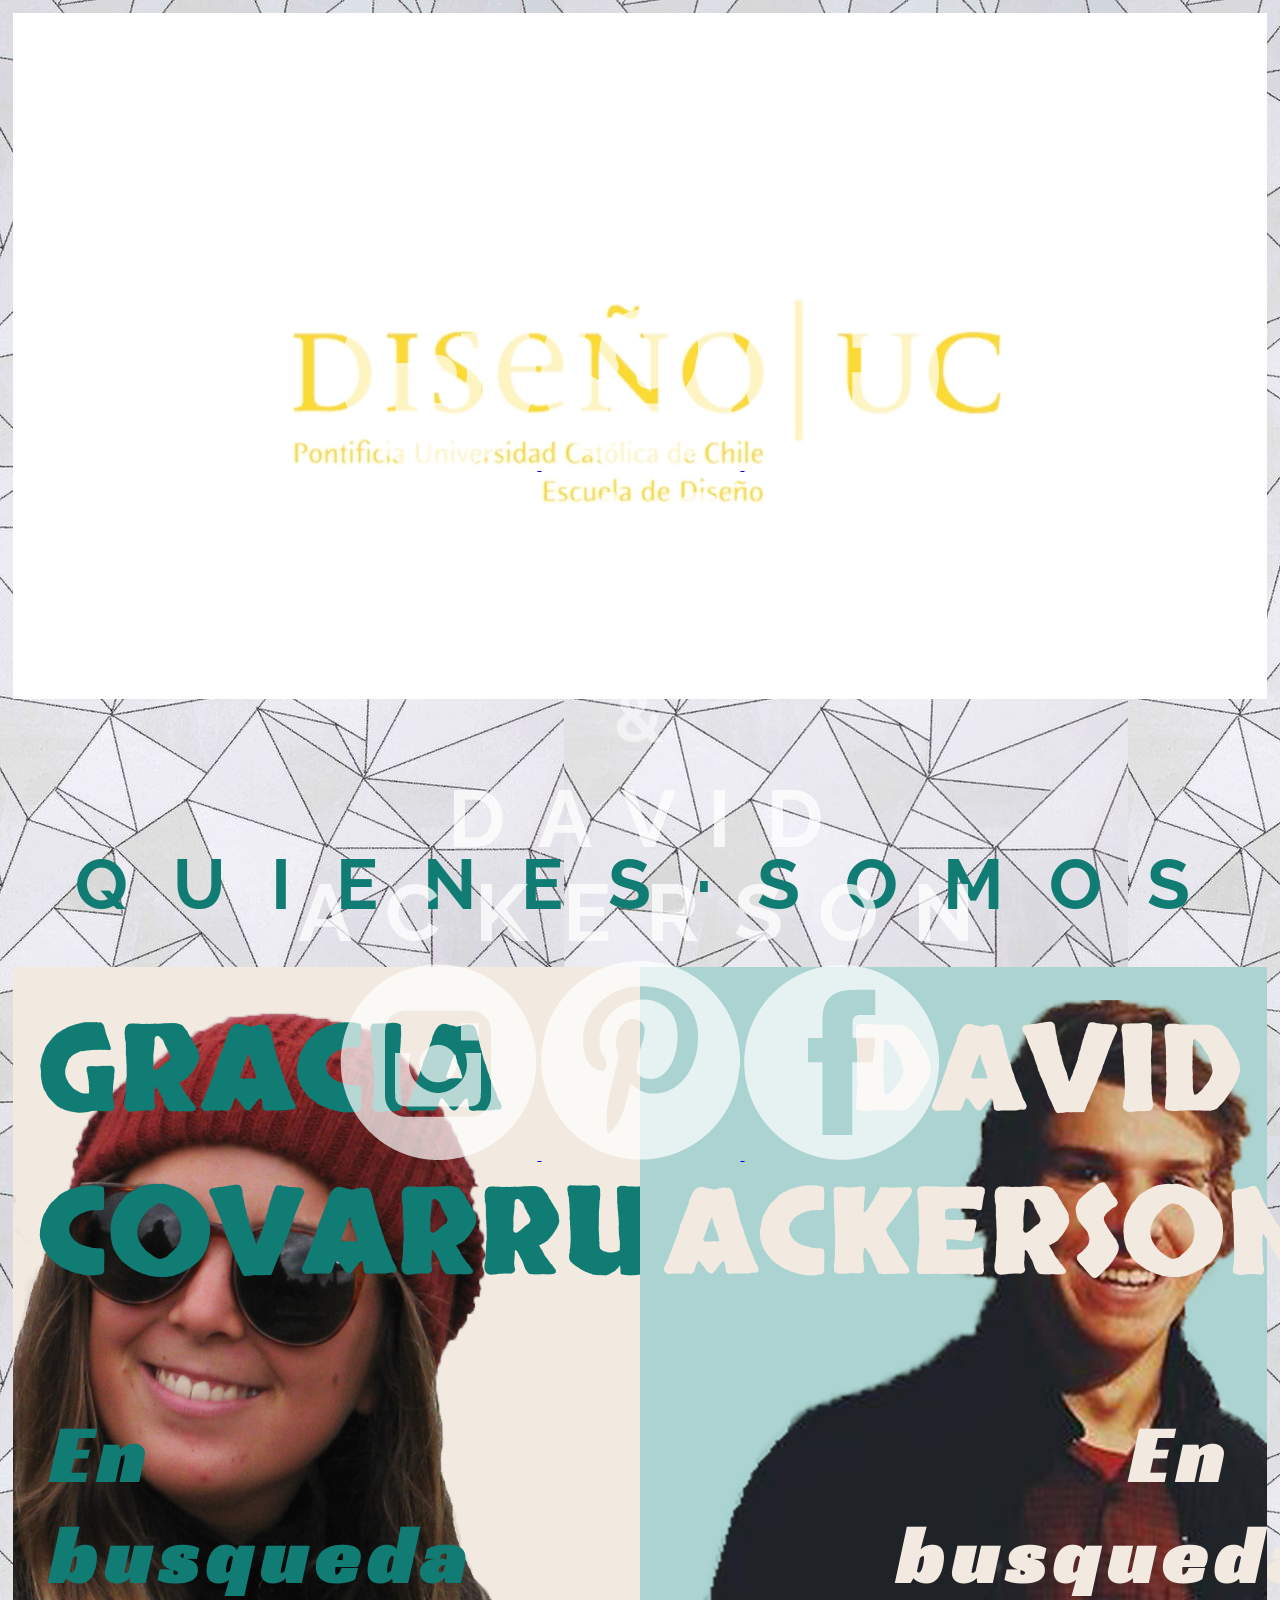
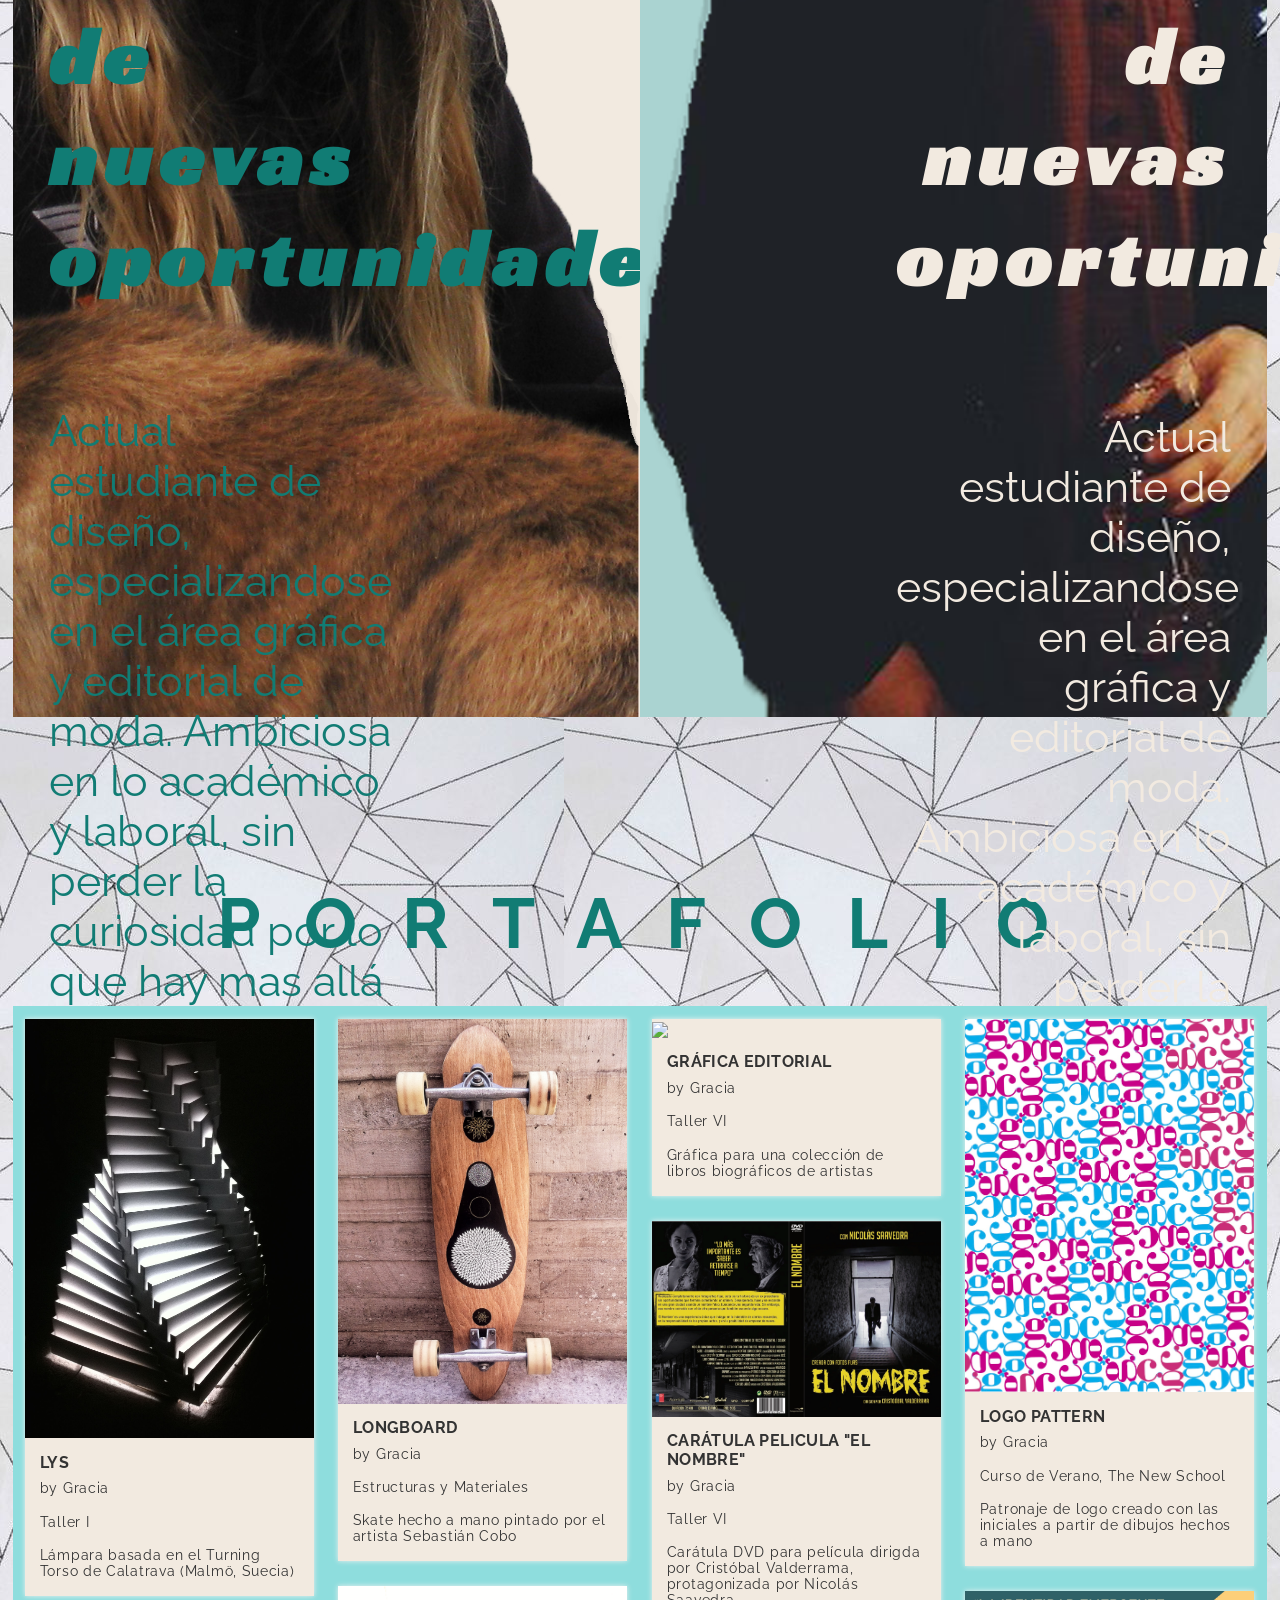
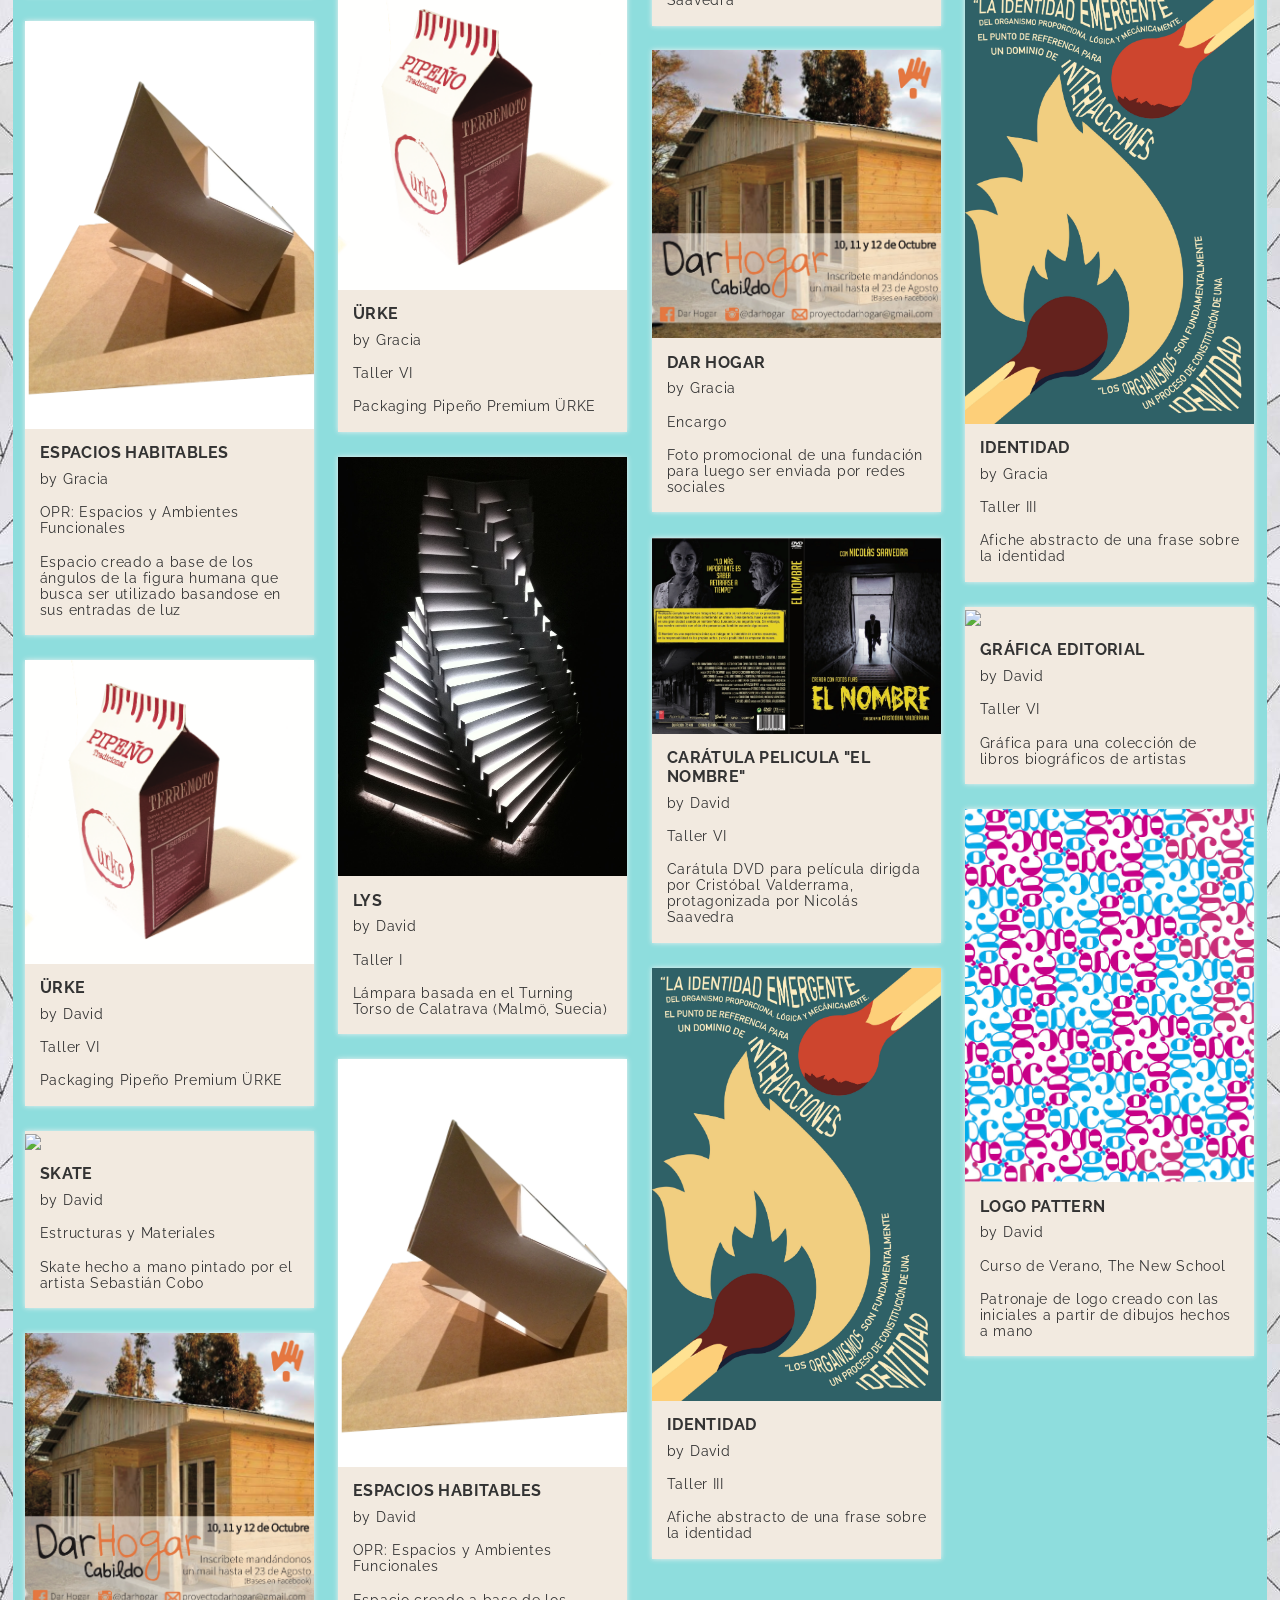
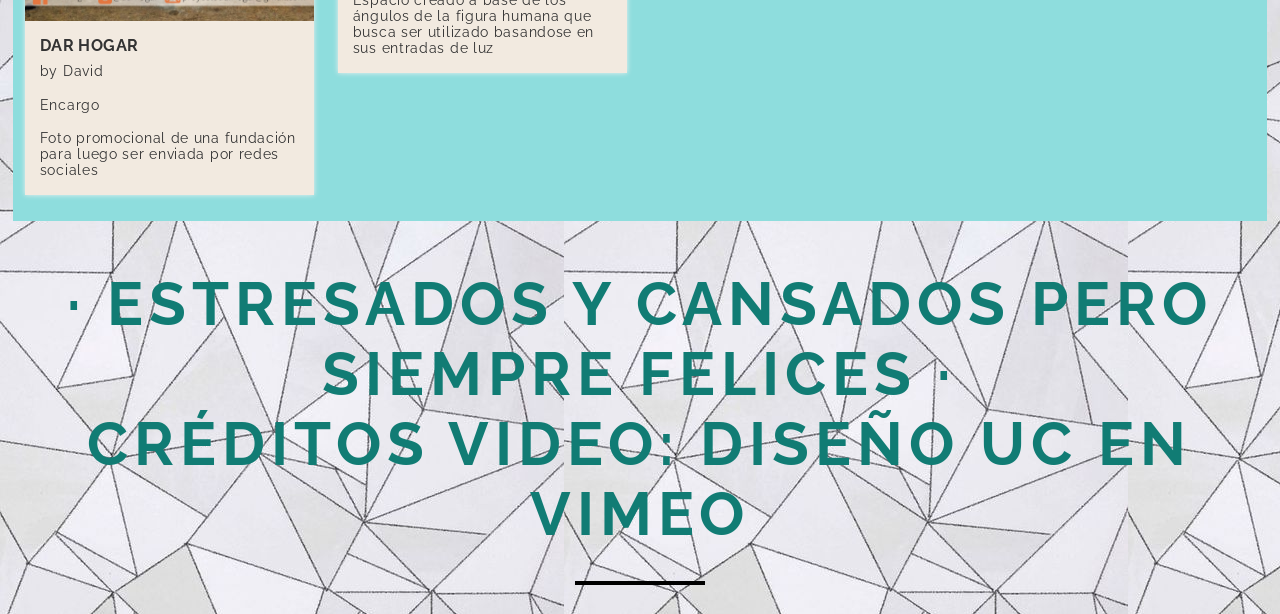
==== index.html @ 8972ede0 "Update index.html" ====
<!DOCTYPE HTML>
<html lang="es">
<head>
<meta charset="utf-8">
<meta http-equiv="X-UA-Compatible" content="IE=edge,chrome=1">
<meta name="viewport" content="width=device-width">
<title>SOBREVIVIENDO</title>
<!-- Search Engine -->
<meta name="description" content="Descripción del Sitio">
<meta name="image" content="https://profesorfaco.github.io/ackerson-covarrubias/images/foto.jpg">
<!-- Schema.org for Google -->
<meta itemprop="name" content="Título del Sitio">
<meta itemprop="description" content="Descripción del Sitio">
<meta itemprop="image" content="https://profesorfaco.github.io/procesos-web-plantilla/images/foto.jpg">
<!-- Twitter -->
<meta name="twitter:card" content="summary">
<meta name="twitter:title" content="Título del Sitio">
<meta name="twitter:description" content="Descripción del Sitio">
<meta name="twitter:image:src" content="https://profesorfaco.github.io/procesos-web-plantilla/images/foto.jpg">
<!-- Open Graph general (Facebook, Pinterest & Google+) -->
<meta name="og:title" content="Título del Sitio">
<meta name="og:description" content="Descripción del Sitio">
<meta name="og:image" content="https://profesorfaco.github.io/procesos-web-plantilla/images/foto.jpg">
<meta name="og:url" content="https://profesorfaco.github.io/procesos-web-plantilla/">
<meta name="og:site_name" content="Título del Sitio">
<meta name="og:locale" content="es_CL">
<meta name="og:type" content="website">	
<link rel="icon" type="image/png" href="images/favicon.png" />

<link rel="stylesheet" href="https://fonts.googleapis.com/css?family=Raleway:400,600" type="text/css">
<link href="https://fonts.googleapis.com/css?family=Racing+Sans+One|Skranji:700" rel="stylesheet">
<link rel="stylesheet" href="css/estilo.css" type="text/css">
</head>
<body>
<div id="contenido">
<header>

<div id="redes">
	<h7>  <a href="https://www.instagram.com/__gracia/" target="_blank"><img src="images/instagram.png"> </h7>
	<h8>  <a href="https://es.pinterest.com/graciacov/" target="_blank"><img src="images/pinterest.png" > </h8>
	<h9>  <a href="https://www.facebook.com/graciacov/" target="_blank"><img src="images/facebook.png"> </a> </h9>
</div>

<h1>G R A C I A <br> C O V A R R U B I A S</h1>
<h2>&</h2>
<h1>D A V I D <br> A C K E R S O N</h1>
<div id="redes">
	<h7>  <a href="https://www.instagram.com/perro.bizarro/" target="_blank"><img src="images/instagram.png"> </h7>
	<h8>  <a href="https://es.pinterest.com/dackerson95/" target="_blank"><img src="images/pinterest.png" > </h8>
	<h9>  <a href="https://www.facebook.com/davidackz" target="_blank"><img src="images/facebook.png"> </a> </h9>
</div>



</header>
<video id="video1" autoplay loop preload="auto" poster="images/video.jpg">
	<source src="videos/ejemplo.webm" type="video/webm">
	<source src="videos/ejemplo.mp4" type="video/mp4">
	<p>Cambia de navegador!</p>
	<img id=imgpausa src="images/snowflake.png">

</video>
<h3>Q U I E N E S · S O M O S</h3>
<div id="somos">
	<div class="dupla primera">
		<h6>GRACIA COVARRUBIAS</h6>
		<h5>En busqueda de nuevas oportunidades</h5>
			<p>Actual estudiante de diseño, especializandose en el área gráfica y editorial de moda. Ambiciosa en lo académico y laboral, sin perder la curiosidad por lo que hay mas allá de la zona confort.</p>
			<p>Gran interés por el trabajo social, el cine, literatura, la música y especial fanática de la comida. </p>
			<p>Meta laboral es llegar a trabajar para Conde Nást, específicamente en sus revistas de moda </p>


		<address id="mail1"><a href="mailto:mail@mail.com">gcovarrubias@uc.cl</a> </address>
	</div><!--/dupla primera-->
	<div class="dupla segunda">
		<h6>DAVID ACKERSON</h6>
		<h5>En busqueda de nuevas oportunidades</h5>

			<p>Actual estudiante de diseño, especializandose en el área gráfica y editorial de moda. Ambiciosa en lo académico y laboral, sin perder la curiosidad por lo que hay mas allá de la zona confort.</p>
			<p>Gran interés por el trabajo social, el cine, literatura, la música y especial fanática de la comida. </p>
			<p>Meta laboral es llegar a trabajar para Conde Nást, específicamente en sus revistas de moda </p>
		

		<address id="mail2"><a href="mailto:mail@mail.com">dtackerson@uc.cl</a></address>
	</div><!--/dupla segunda-->
	<hr/>
</div><!--/somos-->
<h3>P O R T A F O L I O</h3>
<div id="portafolio">
	<div class="item">
		<figure><img src="images/lampara.jpg"/></figure>
	  	<h4>LYS</h4>
	  	<p>by Gracia</p>
	  	<p>Taller I </p>
	  	<p>Lámpara basada en el Turning Torso de Calatrava (Malmö, Suecia) </p>
	</div>
	<div class="item">
		<figure><img  src="images/skate2.jpg"/></figure>
	  	<h4>LONGBOARD</h4>
	  	<p> by Gracia </p>
	  	<p>Estructuras y Materiales</p>
	  	<p>Skate hecho a mano pintado por el artista Sebastián Cobo </p>
	</div>
	<div class="item">
		<figure><img src="images/editorial.jpg"/></figure>
	  	<h4>GRÁFICA EDITORIAL</h4>
	  	<p>by Gracia</p>
	  	<p>Taller VI </p>
	  	<p>Gráfica para una colección de libros biográficos de artistas </p>
	</div>
	<div class="item">
		<figure><img src="images/pattern.jpg"/></figure>
	  	<h4>LOGO PATTERN</h4>
	  	<p>by Gracia</p>
	  	<p>Curso de Verano, The New School </p>
	  	<p>Patronaje de logo creado con las iniciales a partir de dibujos hechos a mano </p>
	</div>
	<div class="item">
		<figure><img src="images/caratula.jpg"/></figure>
	  	<h4>CARÁTULA PELICULA "EL NOMBRE"</h4>
	  	<p>by Gracia</p>
	  	<p>Taller VI </p>
	  	<p>Carátula DVD para película dirigda por Cristóbal Valderrama, protagonizada por Nicolás Saavedra </p>
	</div>
	<div class="item">
		<figure><img src="images/urke.jpg"/></figure>
	  	<h4>ÜRKE</h4>
	  	<p>by Gracia</p>
	  	<p>Taller VI </p>
	  	<p>Packaging Pipeño Premium ÜRKE </p>
	</div>
	<div class="item">
		<figure><img src="images/afiche.jpg"/></figure>
	  	<h4>IDENTIDAD</h4>
	  	<p>by Gracia</p>
	  	<p>Taller III </p>
	  	<p>Afiche abstracto de una frase sobre la identidad </p>
	</div>
	<div class="item">
		<figure><img src="images/espacios.jpg"/></figure>
	  	<h4>ESPACIOS HABITABLES</h4>
	  	<p>by Gracia</p>
	  	<p>OPR: Espacios y Ambientes Funcionales </p>
	  	<p>Espacio creado a base de los ángulos de la figura humana que busca ser utilizado basandose en sus entradas de luz</p>
	</div>
	<div class="item">
		<figure><img src="images/darhogar.jpg"/></figure>
	  	<h4>DAR HOGAR</h4>
	  	<p>by Gracia</p>
	  	<p>Encargo </p>
	  	<p>Foto promocional de una fundación para luego ser enviada por redes sociales</p>
	</div><!--/DE ACÁ PARA ABAJO CAMBIA EL NOMBRE DE LAS IMAGENES A LAS TUYAS, COPIA EL ESTILO DE DESCRIPCIÓN-->
	<div class="item">
		<figure><img src="images/lampara.jpg"/></figure>
	  	<h4>LYS</h4>
	  	<p>by David</p>
	  	<p>Taller I </p>
	  	<p>Lámpara basada en el Turning Torso de Calatrava (Malmö, Suecia) </p>
	</div>
	<div class="item">
		<figure><img src="images/caratula.jpg"/></figure>
	  	<h4>CARÁTULA PELICULA "EL NOMBRE"</h4>
	  	<p>by David</p>
	  	<p>Taller VI </p>
	  	<p>Carátula DVD para película dirigda por Cristóbal Valderrama, protagonizada por Nicolás Saavedra </p>
	</div>
	<div class="item">
		<figure><img src="images/editorial.jpg"/></figure>
	  	<h4>GRÁFICA EDITORIAL</h4>
	  	<p>by David</p>
	  	<p>Taller VI </p>
	  	<p>Gráfica para una colección de libros biográficos de artistas </p>
	</div>
	<div class="item">
		<figure><img src="images/urke.jpg"/></figure>
	  	<h4>ÜRKE</h4>
	  	<p>by David</p>
	  	<p>Taller VI </p>
	  	<p>Packaging Pipeño Premium ÜRKE </p>
	</div>
	<div class="item">
		<figure><img src="images/pattern.jpg"/></figure>
	  	<h4>LOGO PATTERN</h4>
	  	<p>by David</p>
	  	<p>Curso de Verano, The New School </p>
	  	<p>Patronaje de logo creado con las iniciales a partir de dibujos hechos a mano </p>
	</div>
	<div class="item">
		<figure><img src="images/afiche.jpg"/></figure>
	  	<h4>IDENTIDAD</h4>
	  	<p>by David</p>
	  	<p>Taller III </p>
	  	<p>Afiche abstracto de una frase sobre la identidad </p>
	</div>
	<div class="item">
		<figure><img src="images/espacios.jpg"/></figure>
	  	<h4>ESPACIOS HABITABLES</h4>
	  	<p>by David</p>
	  	<p>OPR: Espacios y Ambientes Funcionales </p>
	  	<p>Espacio creado a base de los ángulos de la figura humana que busca ser utilizado basandose en sus entradas de luz</p>
	</div><!--/item-->
	<div class="item">
		<figure><img src="images/skate.jpg"/></figure>
	  	<h4>SKATE</h4>
	  	<p> by David </p>
	  	<p>Estructuras y Materiales</p>
	  	<p>Skate hecho a mano pintado por el artista Sebastián Cobo </p>
	</div>
	<div class="item">
		<figure><img src="images/darhogar.jpg"/></figure>
	  	<h4>DAR HOGAR</h4>
	  	<p>by David</p>
	  	<p>Encargo </p>
	  	<p>Foto promocional de una fundación para luego ser enviada por redes sociales</p>
	</div>
</div><!--/portafolio-->

			
<footer>
	<p>· Estresados y cansados pero siempre FELICES ·</p>
	<p> Créditos video: Diseño UC en VIMEO</p>
	<hr/>
</footer>

</div><!--/contenido-->
<script src="js/masonry.pkgd.min.js"></script>
<script>
window.onload = function() {
var container = document.querySelector('#portafolio');
var msnry = new Masonry( portafolio, {
  itemSelector: '.item'
});
};
var vid = document.getElementById("video1");

vid.muted = true;

</script>
</body>
</html>
---- css/estilo.css ----
*{
	margin:0;
	padding:0;
}

body{
	font-family: 'Raleway', sans-serif;
	font-weight:400;
	background-image: url('../images/fondo.jpg');
	background-repeat: repeat;
	color:rgba(0,0,0,1);
}

h1{text-align:center; font-weight:700; font-size: 80px;}

h2, h3{
	text-align:center; 
	font-weight:700;
	font-size:70px;
	}
h3{
	color:#AAD3D1;
}

h6 {
	font-family: 'Skranji', cursive;
	font-size: 120px;
	font-weight:700;
	color: white;
	}

h5{
	font-family: 'Racing Sans One', cursive;
	font-size: 80px;
	font-weight:700;
	color:white;
	}
p{
	font-size: 43px;
}


h1{letter-spacing:0.1em; color:rgba(255,255,255,0.75);}

h2{letter-spacing:0.02em; color:rgba(255,255,255,0.5); padding:0.2em 0; }

h3{letter-spacing:0.2em; color:#117C74; padding:2em 0 0.6em 0; font-weight: bold; }

#redes
	{
	position:center;
	}

#contenido{width:98%; margin:1% auto;}

header{
	width:98%;
	top:30%;
	position: absolute;
	text-align:center;
	z-index:9;
	color:white;
	}

header svg{height: 150px; width:auto;}

@media screen and (max-width: 980px){
	/*En caso que la pantalla no alcance el ancho de 980px… */
	header{top:20%;}
	header svg{height: 75px; width:auto;}
	/*…solo cambio un par de reglas*/
}

@media screen and (max-width: 760px){
	/*En caso que la pantalla no alcance el ancho de 720px… */
	header{top:10%;}
	header svg{display:none;}
	/*…solo cambio un par de reglas*/
}

video{
	width:100%;
	height:auto;
	}

#somos{

	width:100%;
	background:rgb(250,250,250);
	margin-bottom:2%;
	}

.dupla{
	width:46%;
	padding:2%;
	float:left;
	background-color:red;
	}

.dupla a{
	color:#117C74;
	text-decoration:none;
	font-weight:700;
	}

.dupla a:hover{
	color:#ff7800;
	}

.primera{
	max-height:1300px;
	text-align:left;
	background-color:#F2EAE0;
	background-image:url('../images/perfilgracia.png');
	background-position:top right;
	background-repeat:no-repeat;
	background-size:auto 100%;
	position: relative;
	color: #117C74;
}
.primera h4{padding: 2% 40% 1% 2%;}

.primera h5{padding: 1% 40% 2% 2%; margin-top:1em; margin-bottom: 1em; letter-spacing:0.1em; color:#117C74;}

.primera h6{color:#117C74;}

.primera p{padding: 1% 55% 2% 2%; position:relative; float:left;}

.primera address{padding: 2% 40% 2% 2%; font-size:0.9em; font-style:normal; color:#117C74;}


.segunda{
	max-height:1300px;
	text-align:right;
	background-color:#AAD3D1;
	background-image:url('../images/perfildavid.png');
	background-position:top left;
	background-repeat:no-repeat;
	background-size:auto 100%;
	position: relative;
	color: #F2EAE0;
}

.segunda h4{padding: 2% 2% 1% 40%;}

.segunda h5{padding: 1% 2% 2% 40%; margin-top:1em; margin-bottom: 1em; letter-spacing:0.1em; color:#F2EAE0;}

.segunda h6{color:#F2EAE0;}

.segunda p{padding: 2% 2% 2% 40%;}

.segunda address{padding: 2% 2% 2% 40%; font-size:0.9em; font-style:normal; color:#F2EAE0;}

#somos hr{
	clear:both;
	border:none;

	}

#portafolio{
	width:100%;
	background:rgb(142, 221, 221);
	padding-bottom:1%;
	/* 4 veces lo mismo, para que funcione en distintos navegadores */
	-webkit-animation: fondo 3s infinite linear alternate;
	-moz-animation: fondo 3s infinite linear alternate;
	-ms-animation: fondo 3s infinite linear alternate;
	animation: fondo 3s infinite linear alternate;
	}

@-webkit-keyframes fondo {
	from {background-color:#AAD3D1;}
	to {background-color:#F2EAE0;}
}

@-moz-keyframes fondo {
	from {background-color:#AAD3D1;}
	to {background-color:#F2EAE0;}
}

@-ms-keyframes fondo {
	from {background-color:#AAD3D1;}
	to {background-color:#F2EAE0;}
}

@keyframes fondo {
	from {background-color:#AAD3D1;}
	to {background-color:#F2EAE0;}
}


.item {
	width:23%;
	margin:1%;
	color:#333;
	background:#F2EAE0;
	box-shadow:0 0 5px rgb(240,240,240);
}

.item figure{overflow:hidden;}

.item figure img{width:100%; height:auto; margin-bottom:-4px;}

.item:hover{cursor:crosshair;}

.item:hover figure img{
	-webkit-transform:scale(1.5);
	-moz-transform:scale(1.5);
	-ms-transform:scale(1.5);
	transform:scale(1.5);
	-webkit-transition:-webkit-transform ease-out 1s;
	-moz-transition:-moz-transform ease-out 1s;
	-ms-transition:-ms-transform ease-out 1s;
	transition:transform ease-out 1s;
}

.item h4{
	font-size:1em;
	letter-spacing:0.025em;
	margin:5% 5% 3% 5%;
}

.item p{
	font-size:0.875em;
	letter-spacing:0.05em;
	margin:2% 5% 6% 5%;
}

footer{
	width:100%;
	padding:3em 0 1em 0;
	text-align:center;
}

footer p{
	text-transform:uppercase;
	letter-spacing:0.1em;
	font-size:60px;
	color: #117C74;
	font-weight: bolder;
	}

footer hr{
	border:2px solid #000;
	width:10%;
	margin:2em auto 0 auto;
	}

@media screen and (orientation: portrait){

	.dupla{
		width:96%;
		padding:2%;
		float:left;
	}
	.item{
		width:48%;
		margin:1%;
		background:black;
		color:#ddd
	}

	footer hr{
	outline-color: #117C74;
	width:20%;
	}
}
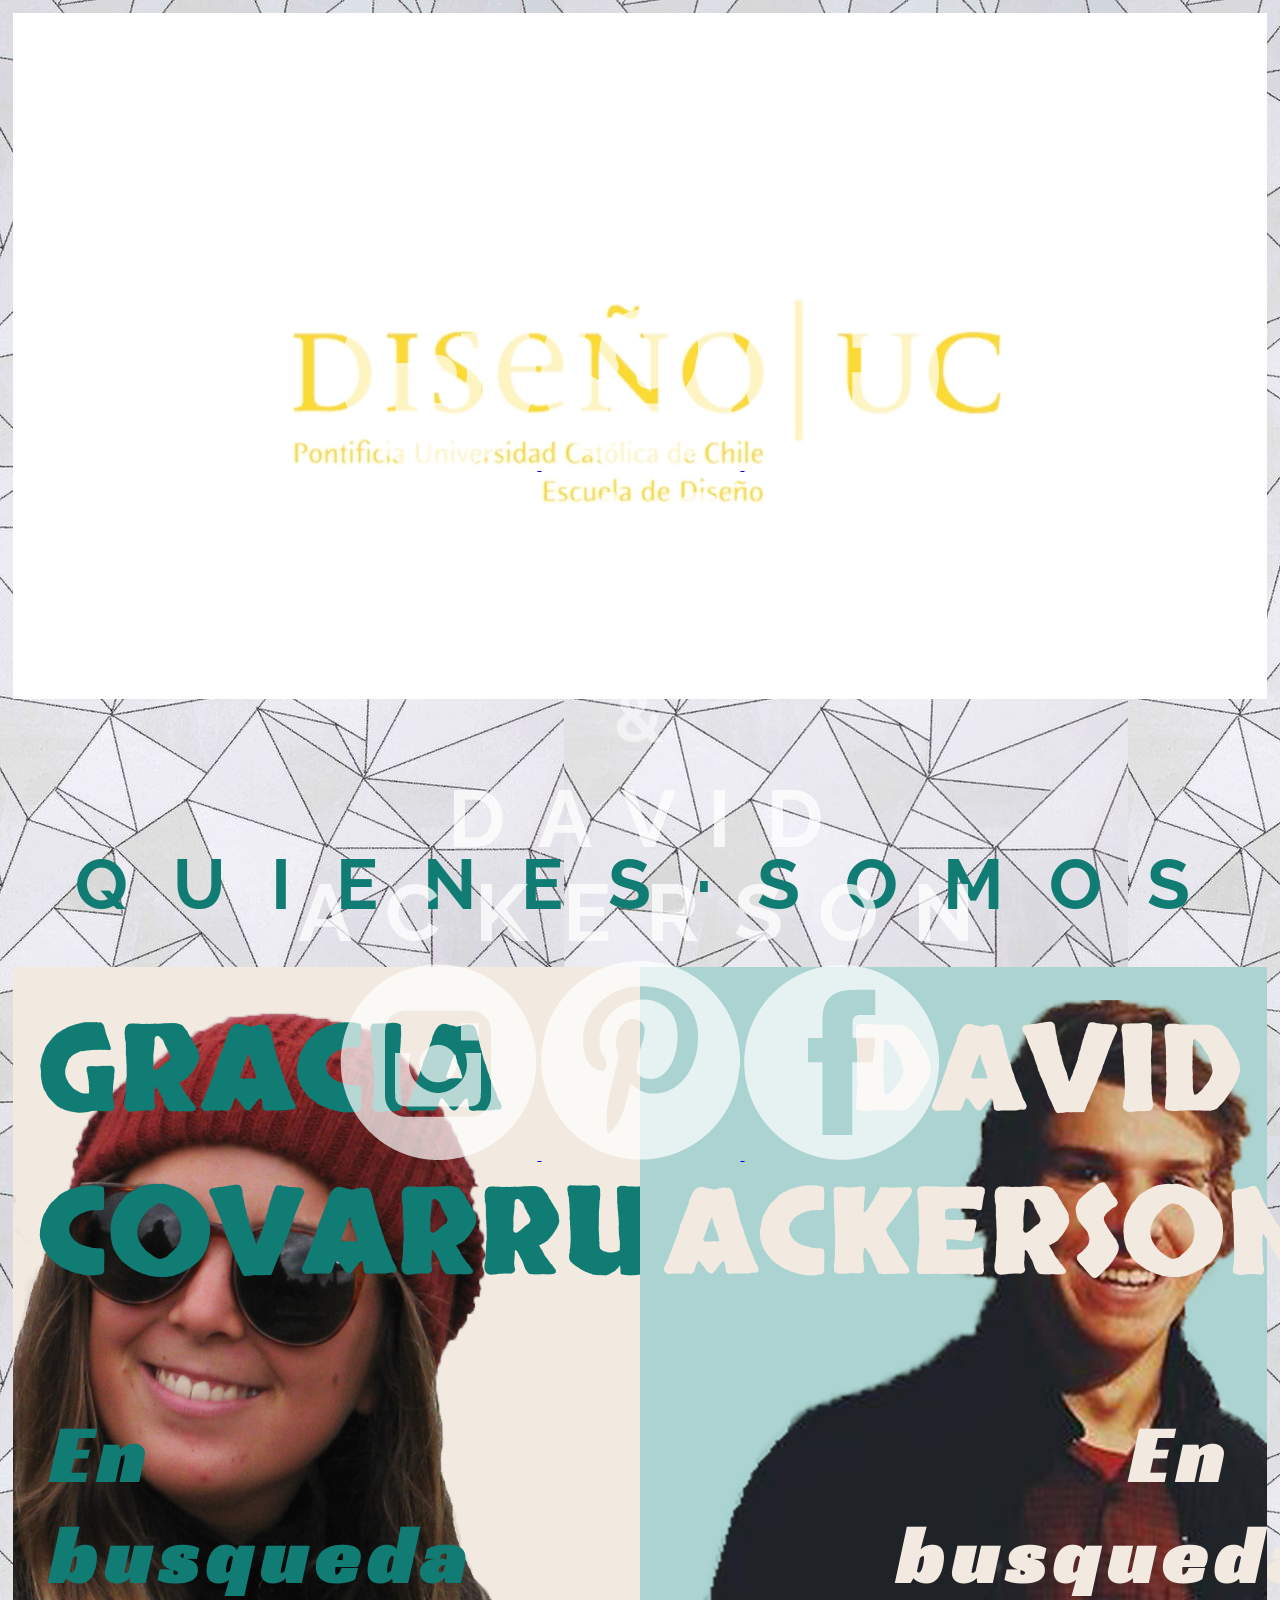
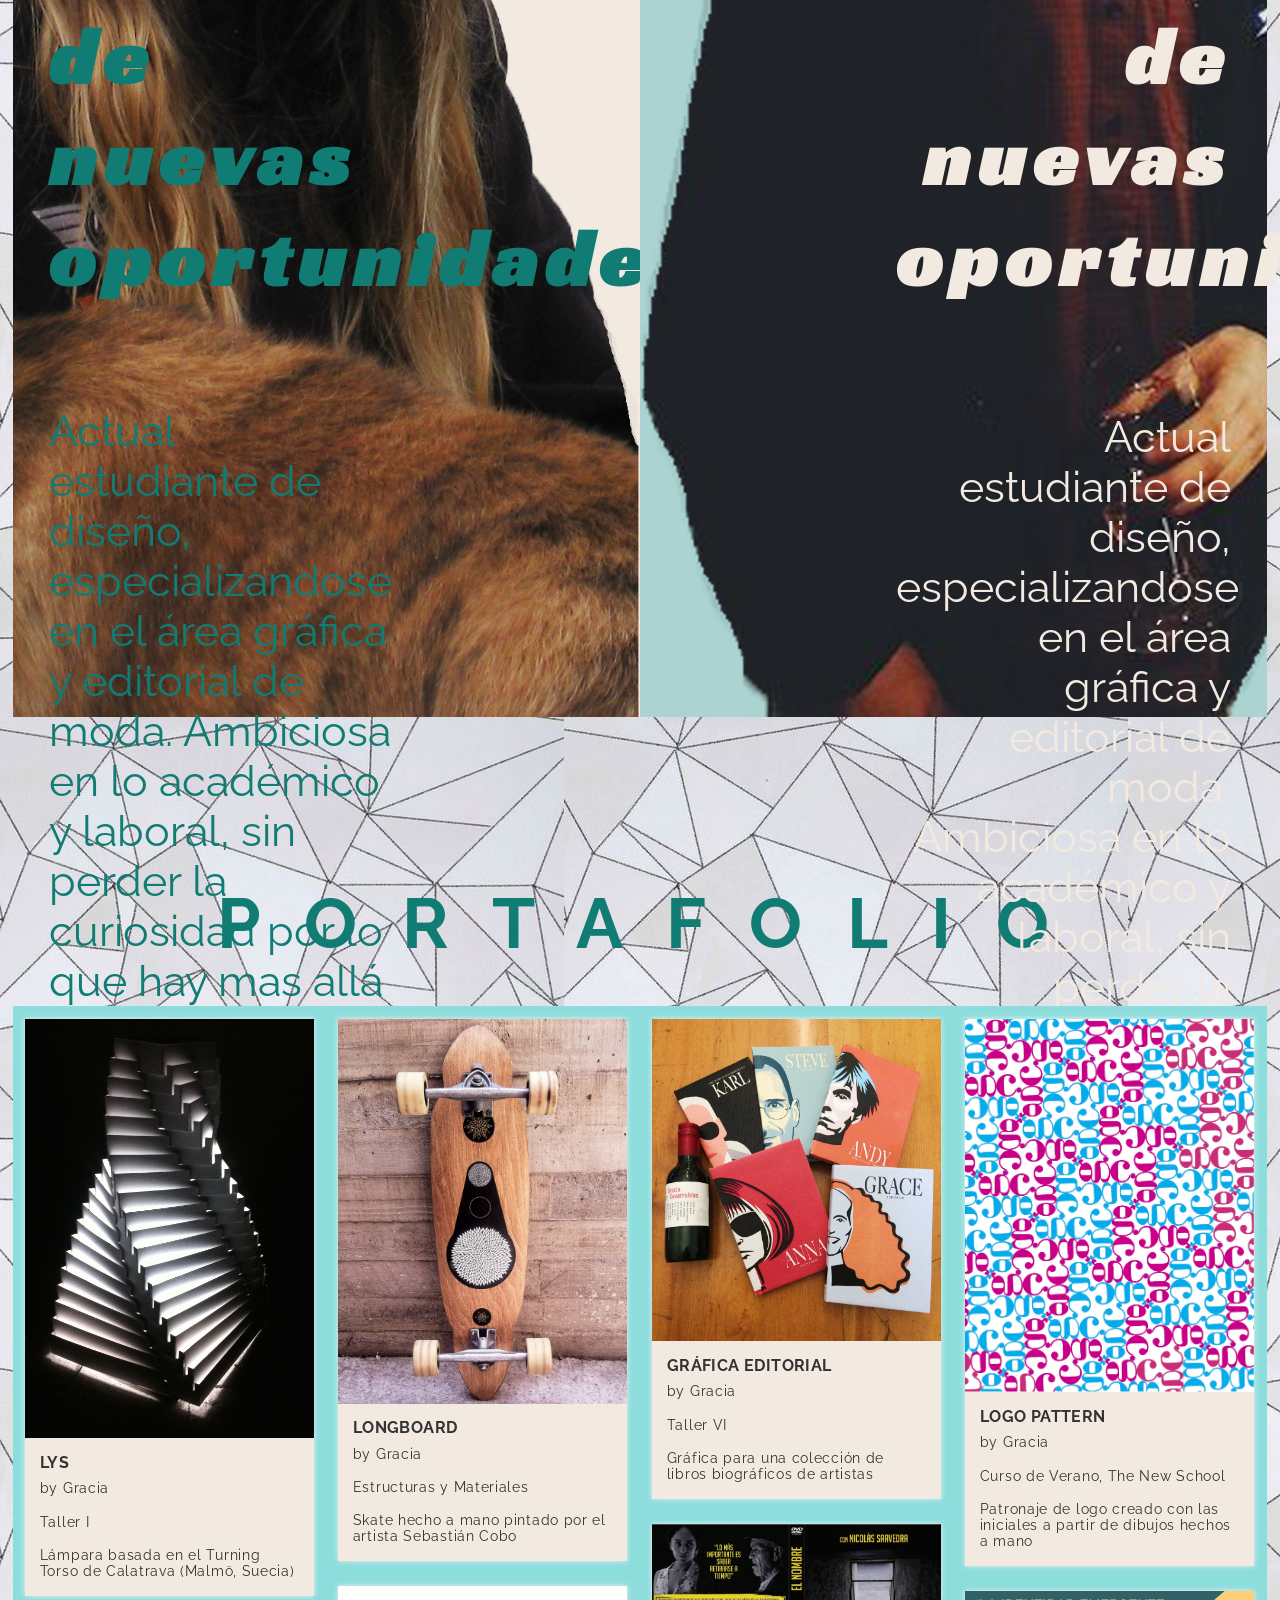
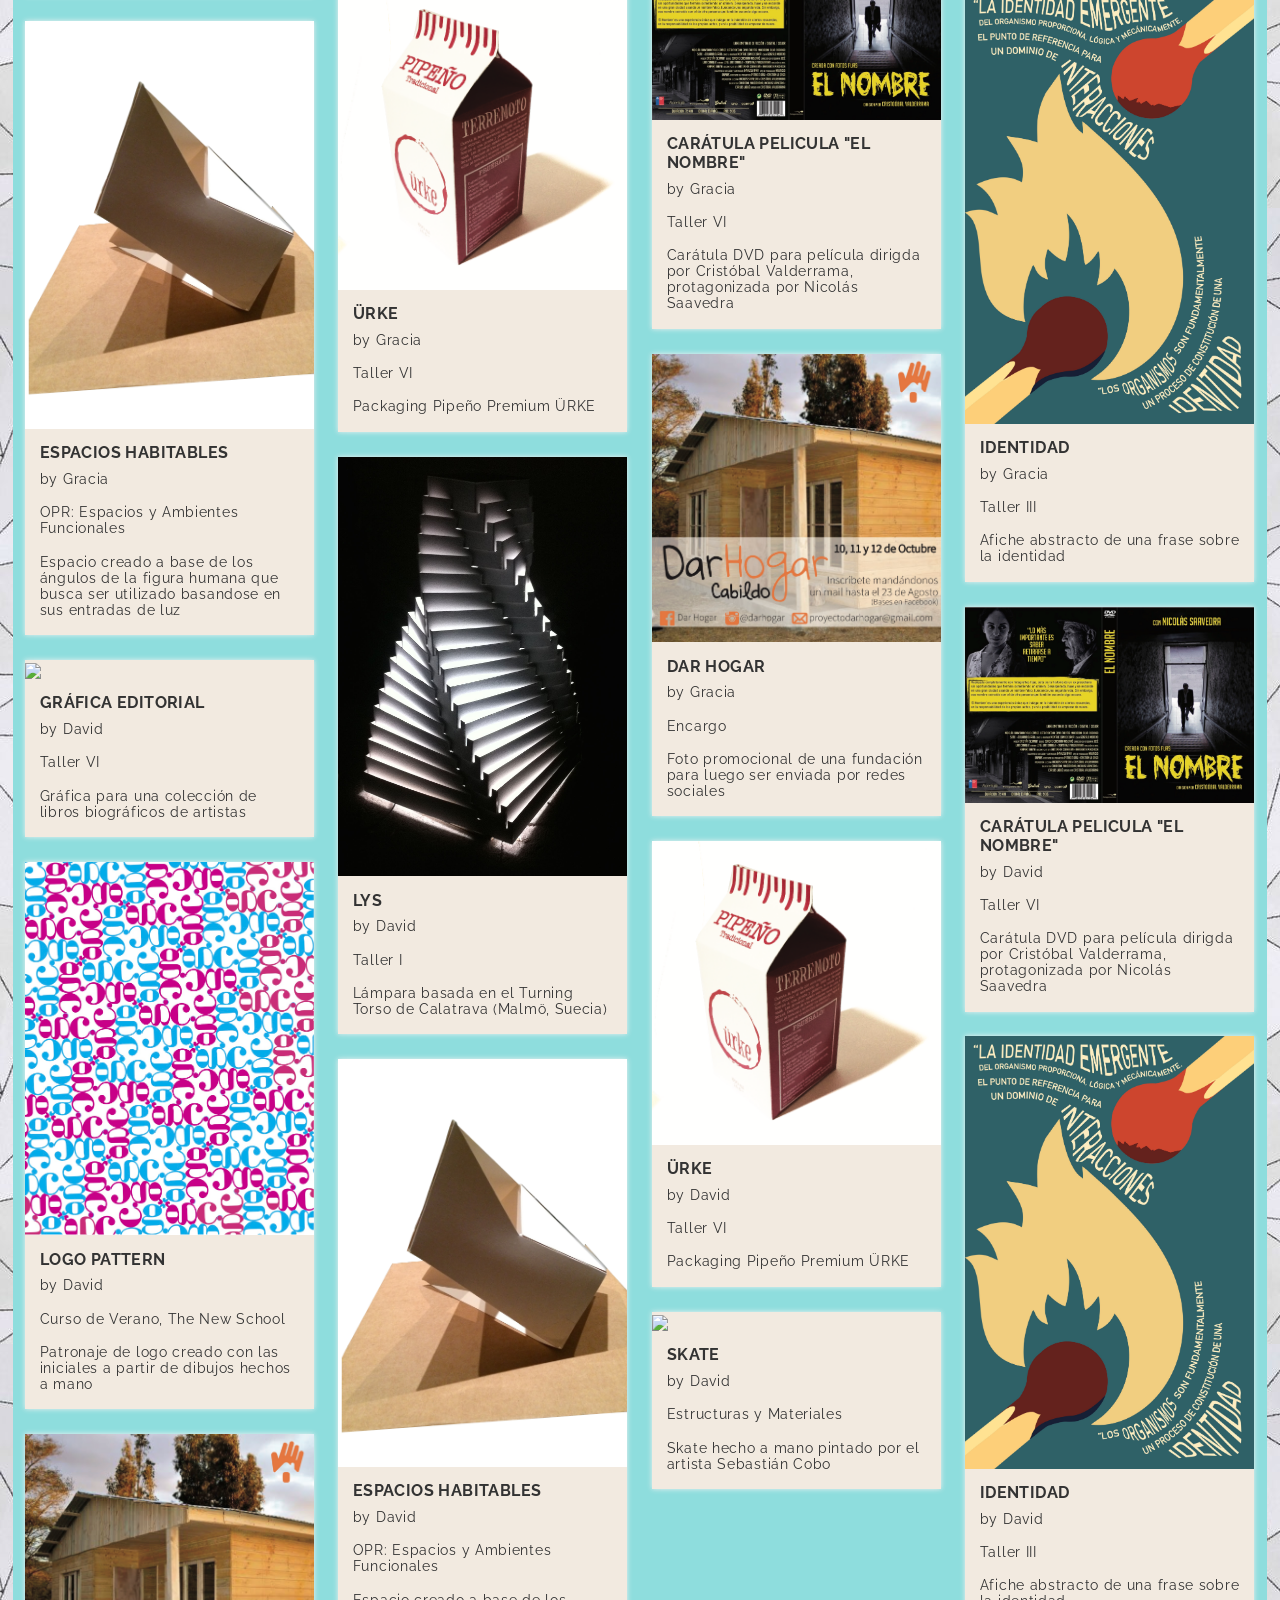
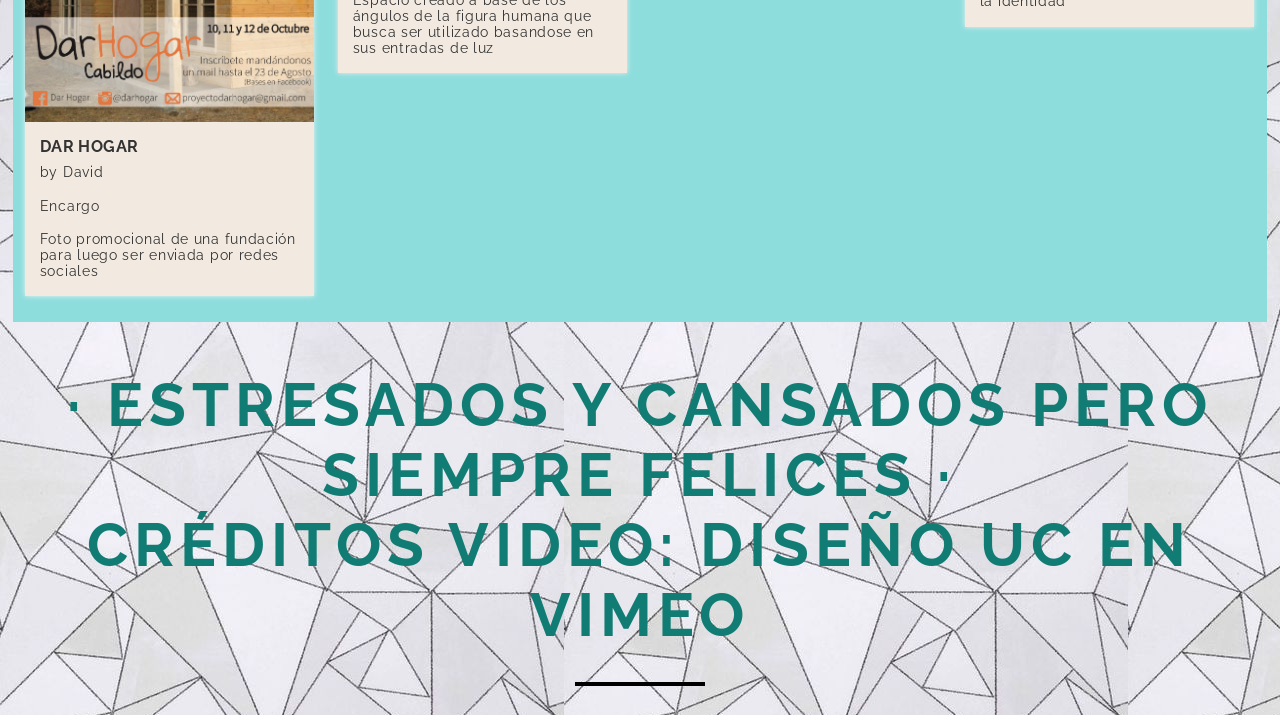
==== commit 260c2a13: "Update index.html" ====
--- a/index.html
+++ b/index.html
@@ -102,7 +102,7 @@
 	  	<p>Skate hecho a mano pintado por el artista Sebastián Cobo </p>
 	</div>
 	<div class="item">
-		<figure><img src="images/editorial.jpg"/></figure>
+		<figure><img src="images/editorial.JPG"/></figure>
 	  	<h4>GRÁFICA EDITORIAL</h4>
 	  	<p>by Gracia</p>
 	  	<p>Taller VI </p>
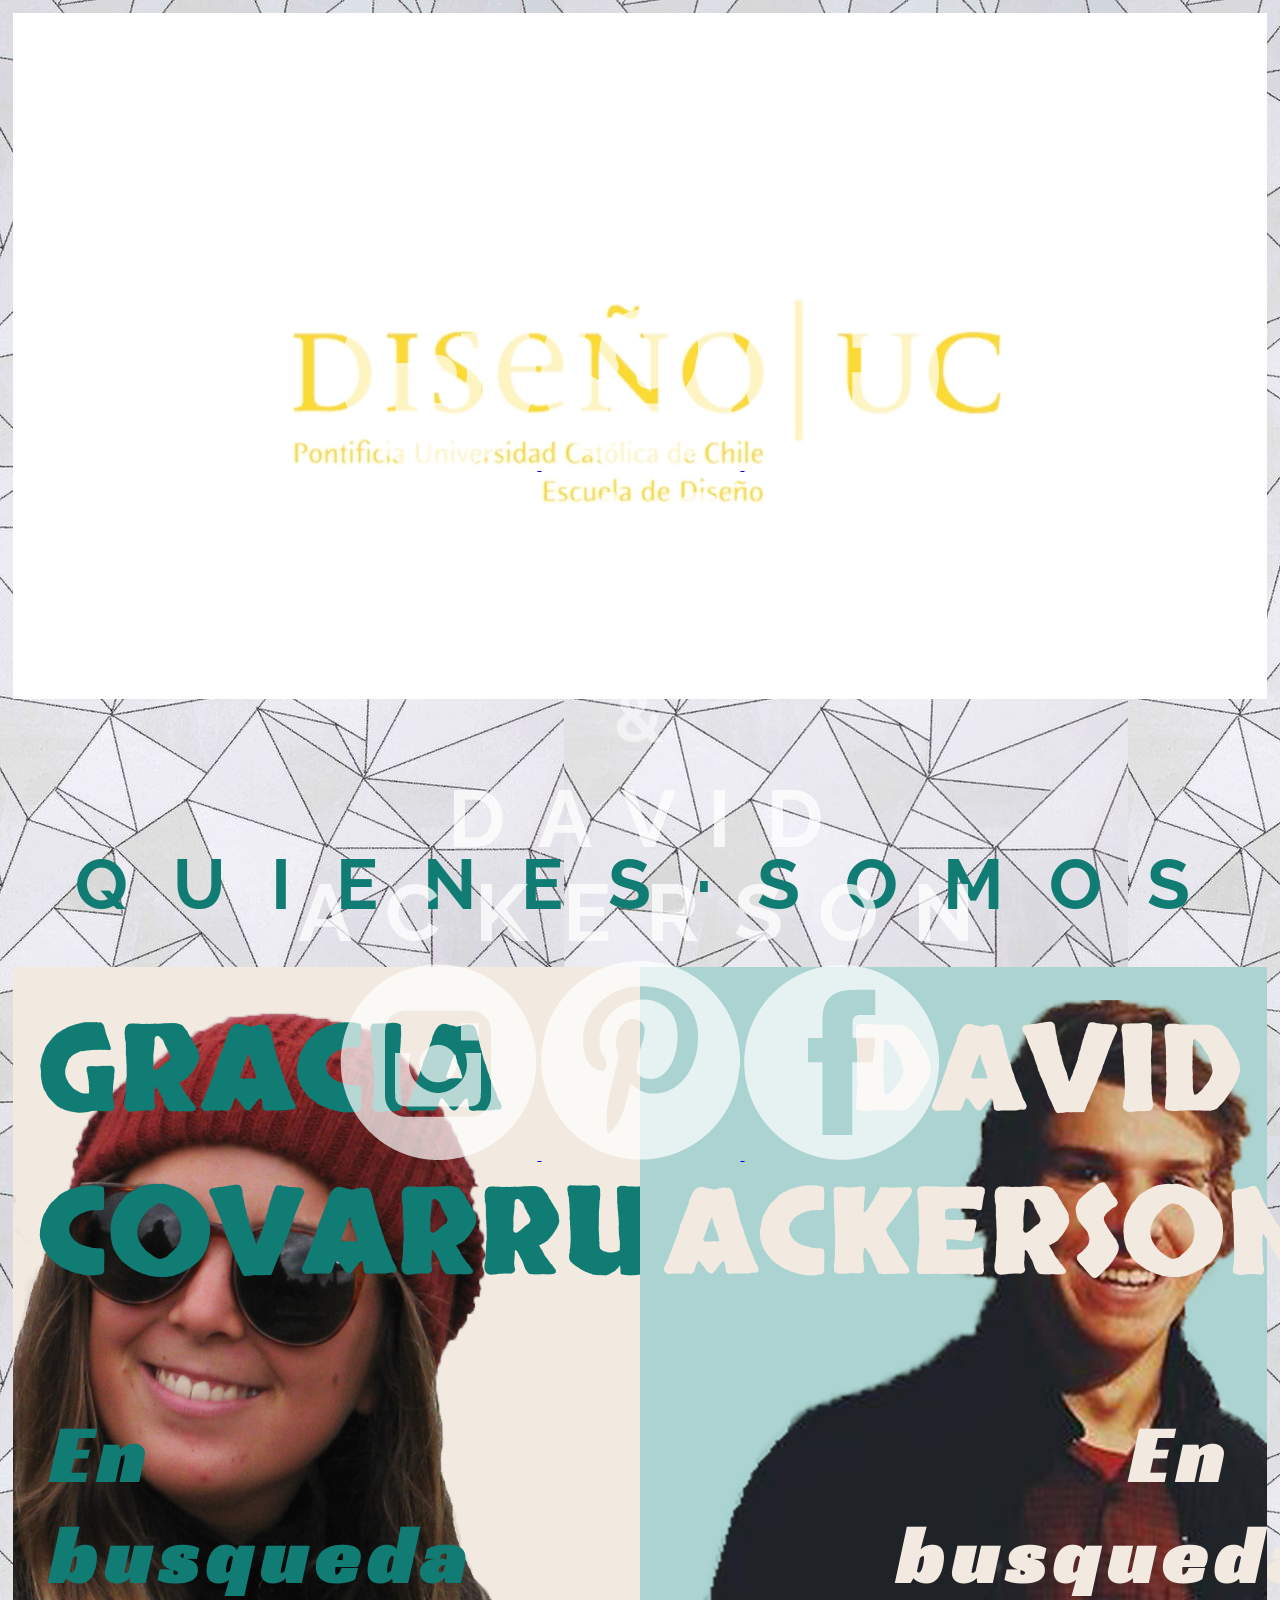
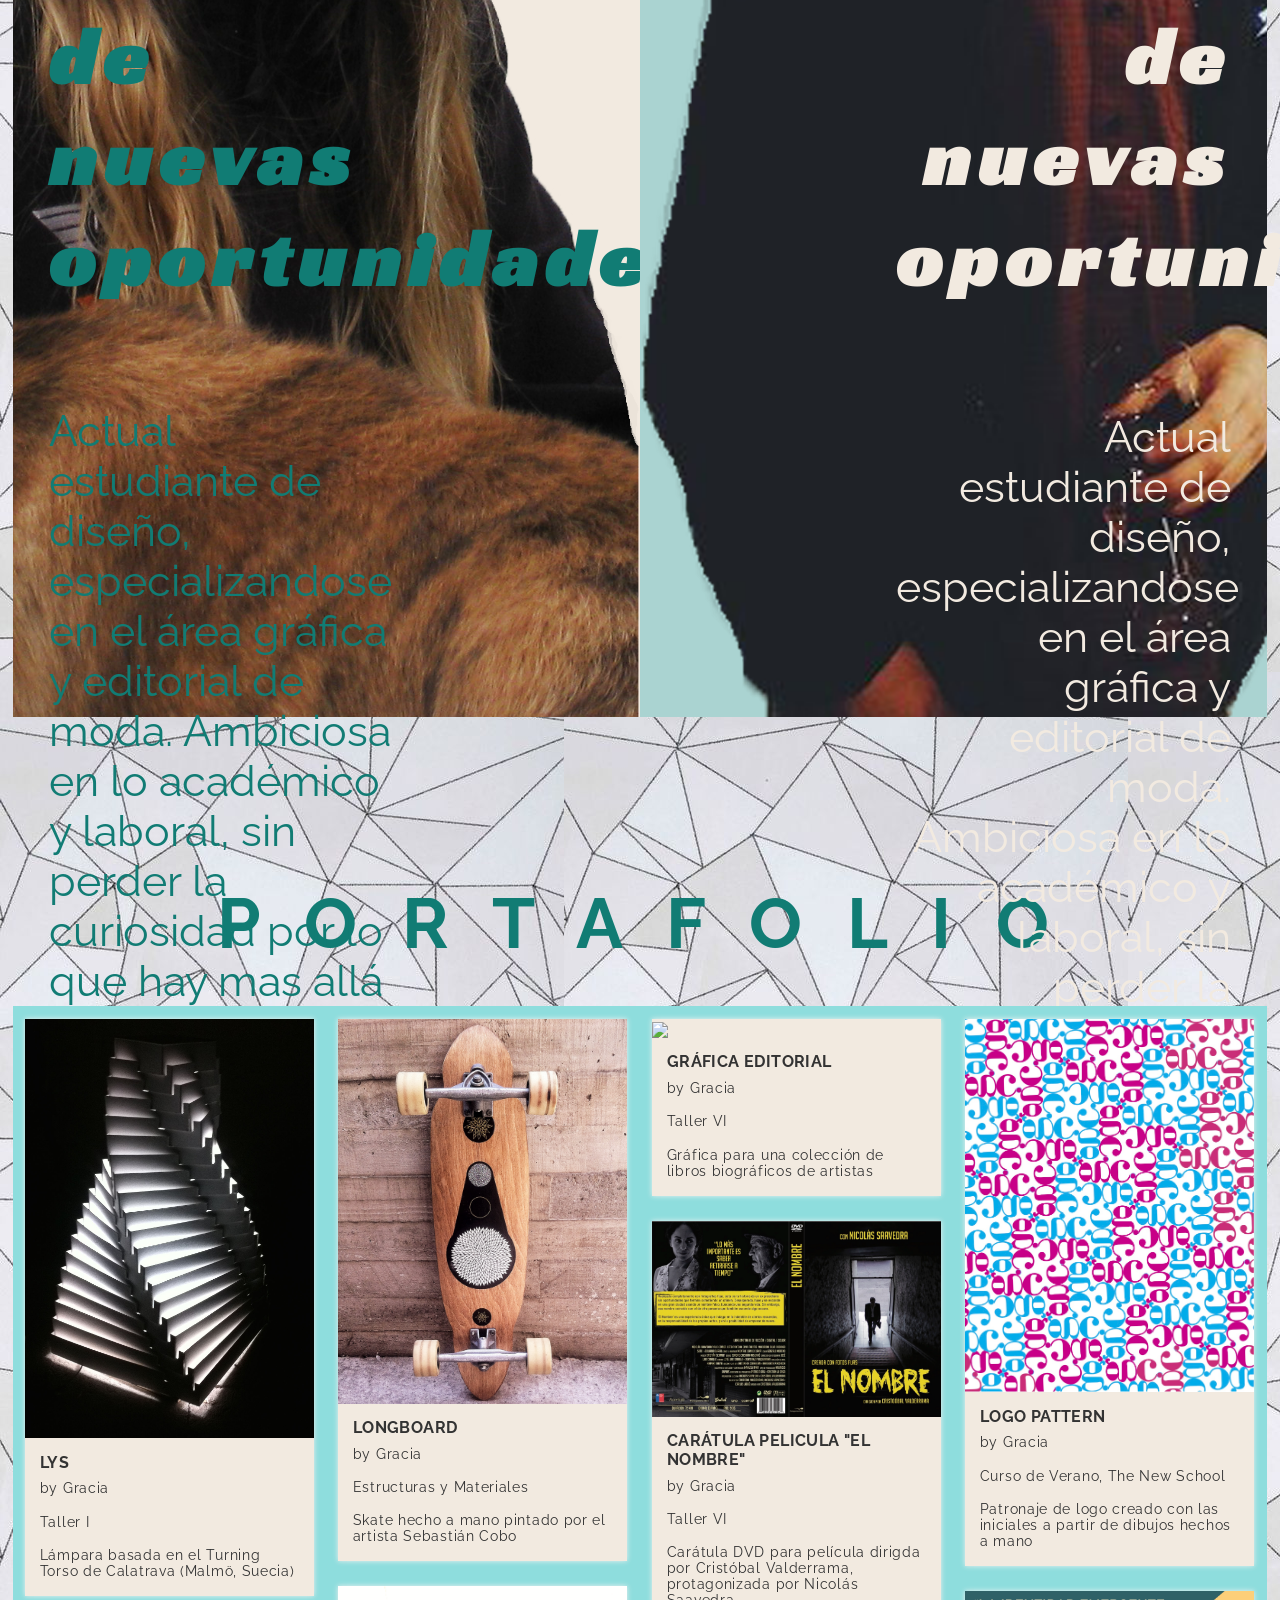
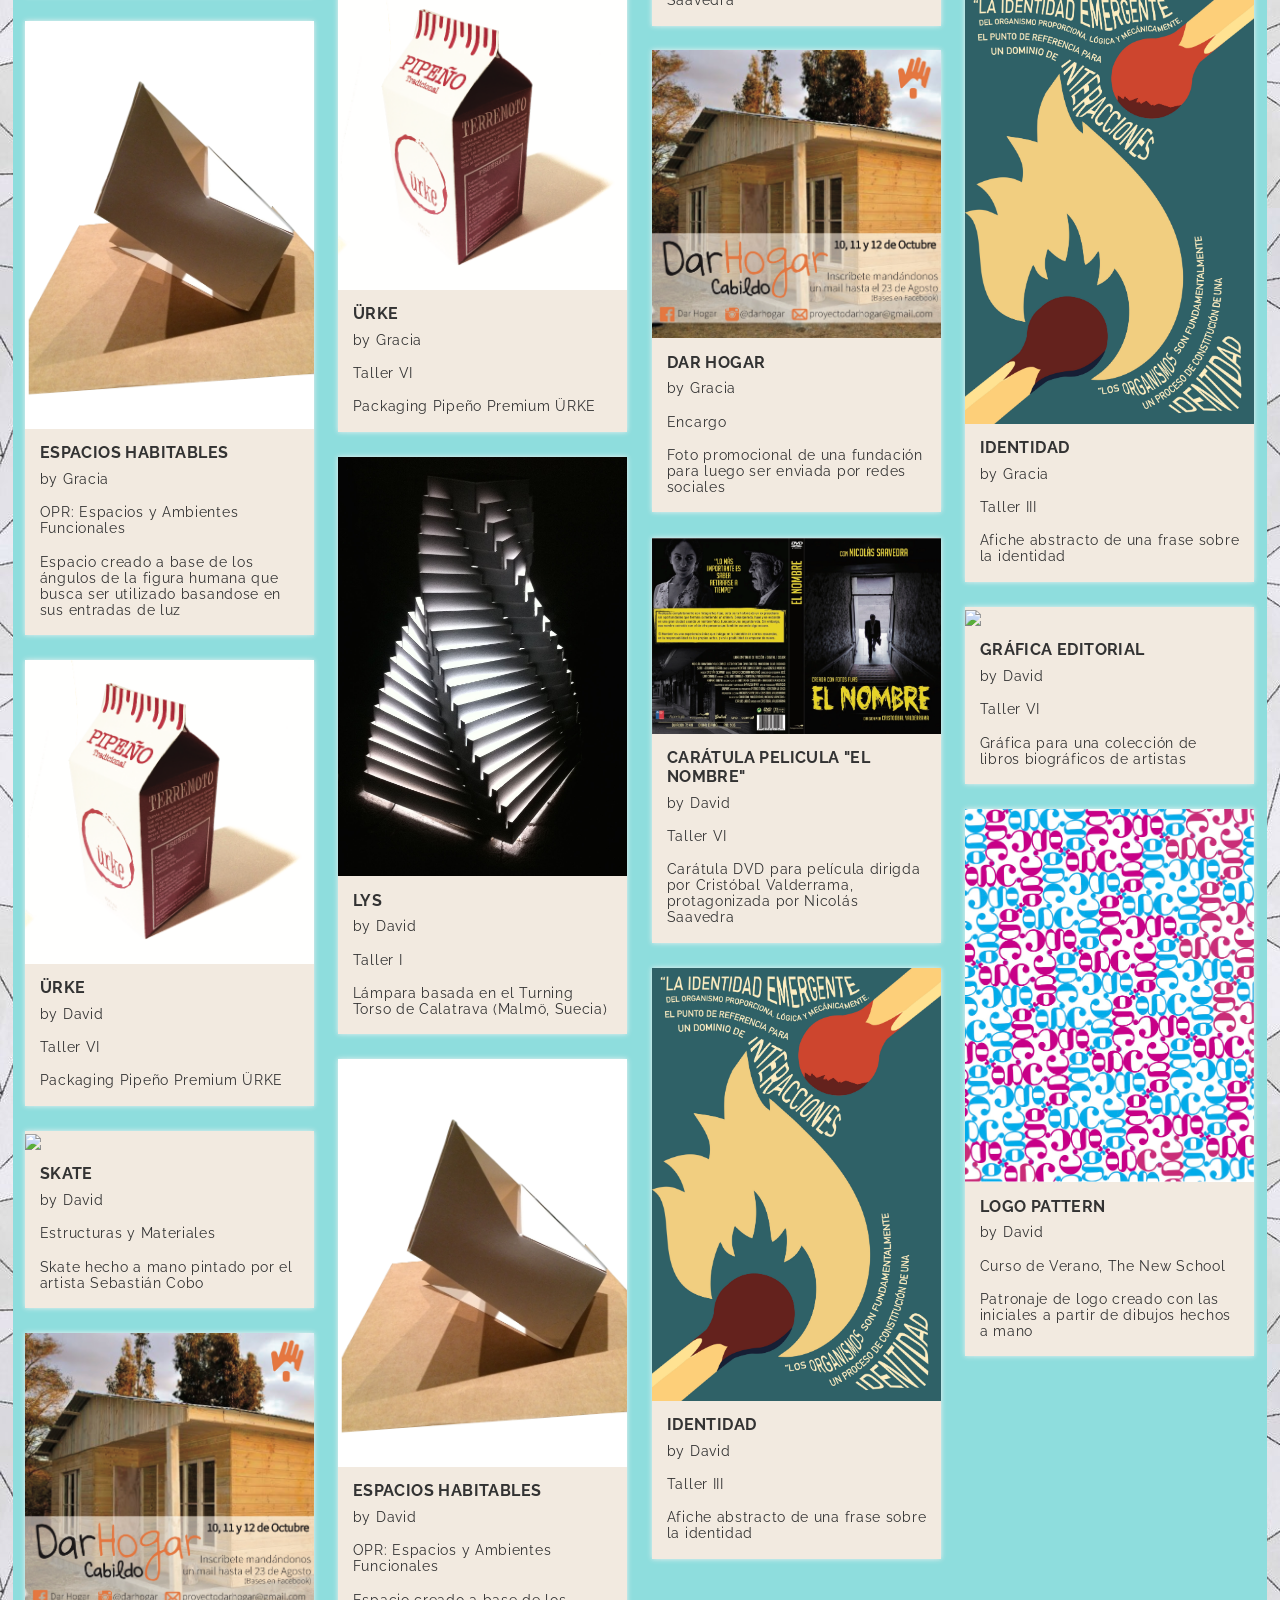
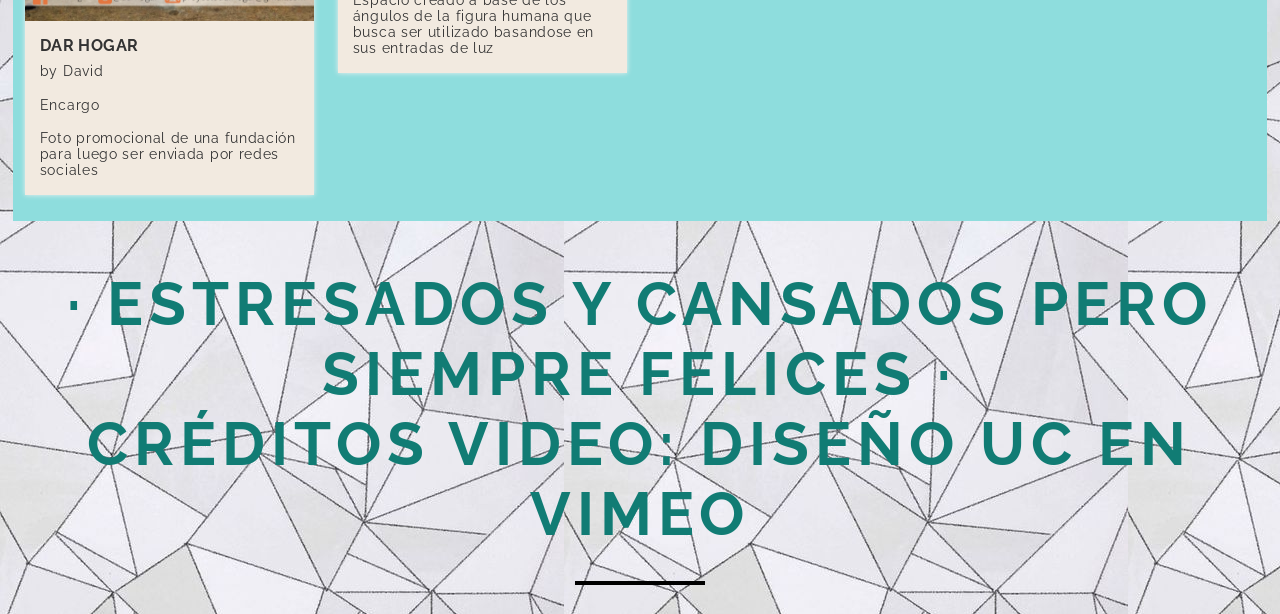
==== commit ff5fb8b7: "Update index.html" ====
--- a/index.html
+++ b/index.html
@@ -102,7 +102,7 @@
 	  	<p>Skate hecho a mano pintado por el artista Sebastián Cobo </p>
 	</div>
 	<div class="item">
-		<figure><img src="images/editorial.JPG"/></figure>
+		<figure><img src="images/editorial.jpg"/></figure>
 	  	<h4>GRÁFICA EDITORIAL</h4>
 	  	<p>by Gracia</p>
 	  	<p>Taller VI </p>
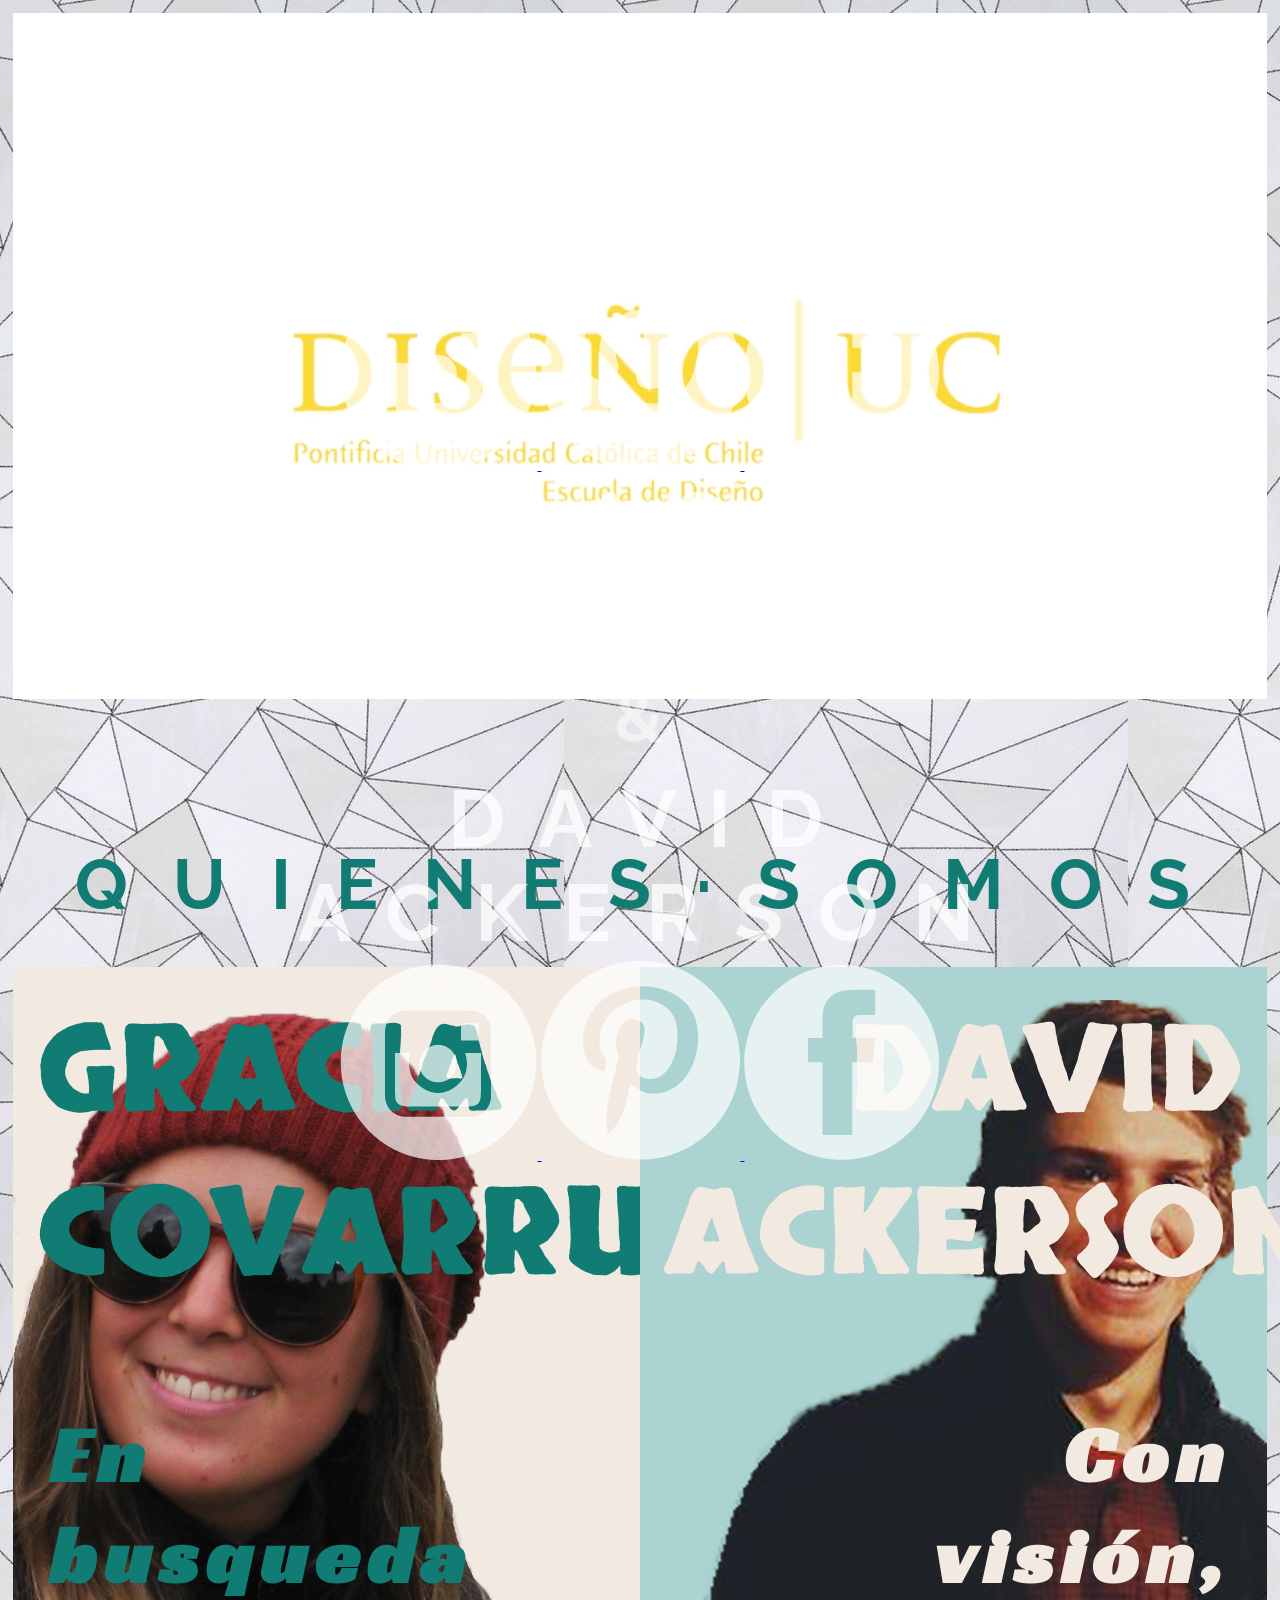
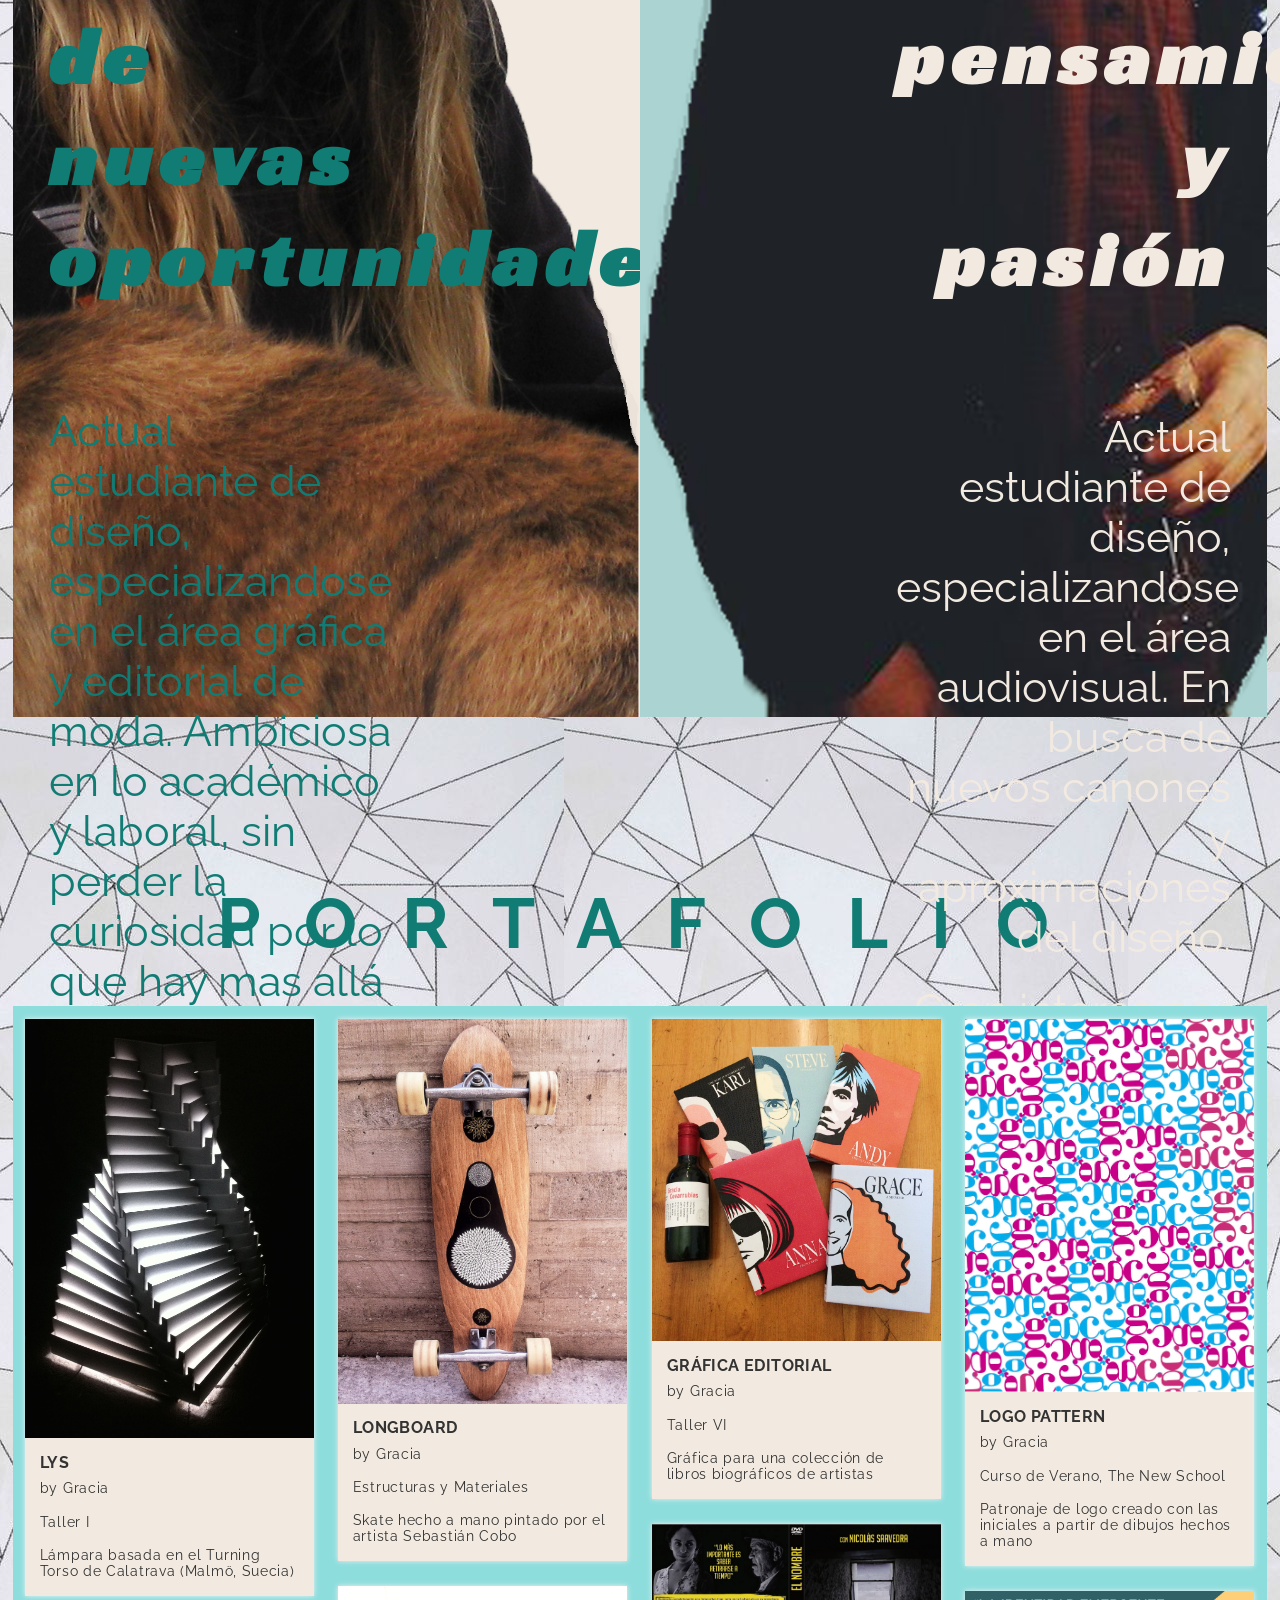
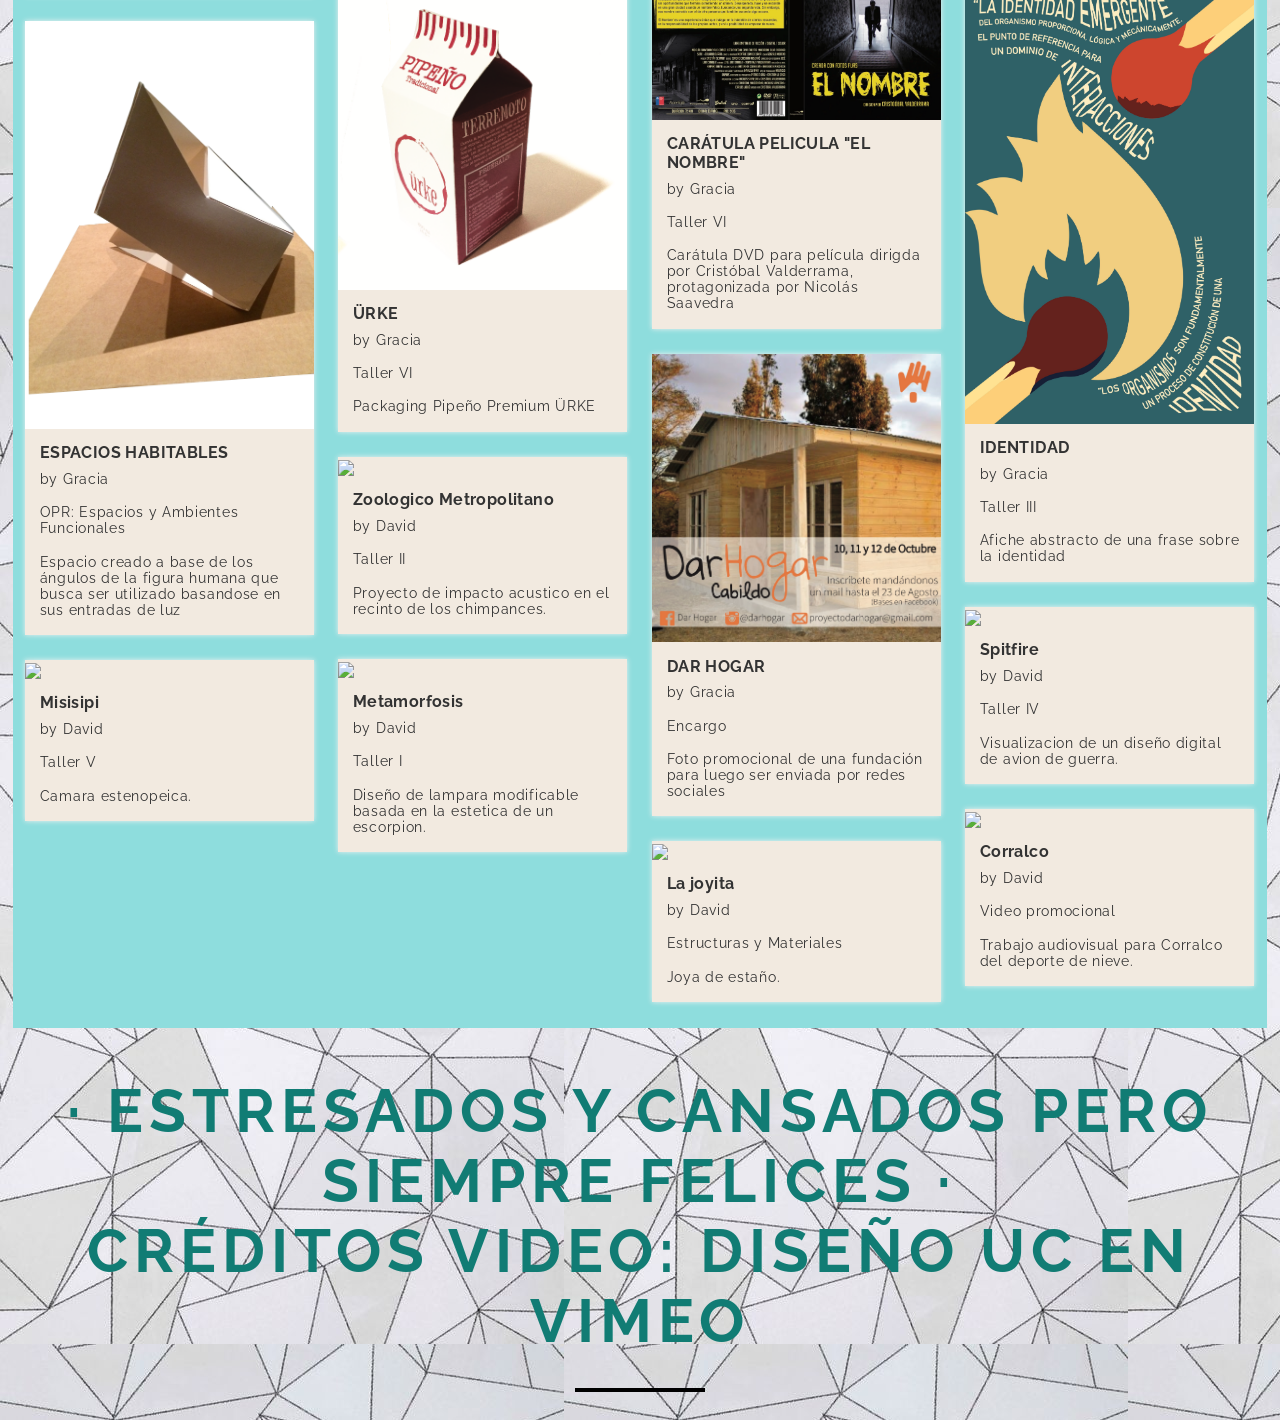
==== commit 639f7a67: "Update index.html" ====
--- a/index.html
+++ b/index.html
@@ -6,27 +6,23 @@
 <meta name="viewport" content="width=device-width">
 <title>SOBREVIVIENDO</title>
 <!-- Search Engine -->
-<meta name="description" content="Descripción del Sitio">
-<meta name="image" content="https://profesorfaco.github.io/ackerson-covarrubias/images/foto.jpg">
+<meta name="description" content="David Ackerson y Gracia Covarrubias Estudiantes de Diseño UC">
+<meta name="image" content="http://payload224.cargocollective.com/1/14/455146/6781424/fondos-blancos-08_583.jpg">
 <!-- Schema.org for Google -->
-<meta itemprop="name" content="Título del Sitio">
-<meta itemprop="description" content="Descripción del Sitio">
-<meta itemprop="image" content="https://profesorfaco.github.io/procesos-web-plantilla/images/foto.jpg">
+<meta itemprop="name" content="SOBREVIVIENDO">
+<meta itemprop="description" content="David Ackerson y Gracia Covarrubias Estudiantes de Diseño UC">
+<meta itemprop="image" content="http://payload224.cargocollective.com/1/14/455146/6781424/fondos-blancos-08_583.jpg">
 <!-- Twitter -->
 <meta name="twitter:card" content="summary">
-<meta name="twitter:title" content="Título del Sitio">
-<meta name="twitter:description" content="Descripción del Sitio">
-<meta name="twitter:image:src" content="https://profesorfaco.github.io/procesos-web-plantilla/images/foto.jpg">
+<meta name="twitter:title" content="SOBREVIVIENDO">
+<meta name="twitter:description" content="David Ackerson y Gracia Covarrubias Estudiantes de Diseño UC">
+<meta name="twitter:site" content="@diseñadorespulentos">
+<meta name="twitter:creator" content="@superdiseñadores">
+<meta name="twitter:image:src" content="http://payload224.cargocollective.com/1/14/455146/6781424/fondos-blancos-08_583.jpg">
 <!-- Open Graph general (Facebook, Pinterest & Google+) -->
-<meta name="og:title" content="Título del Sitio">
-<meta name="og:description" content="Descripción del Sitio">
-<meta name="og:image" content="https://profesorfaco.github.io/procesos-web-plantilla/images/foto.jpg">
-<meta name="og:url" content="https://profesorfaco.github.io/procesos-web-plantilla/">
-<meta name="og:site_name" content="Título del Sitio">
-<meta name="og:locale" content="es_CL">
-<meta name="og:type" content="website">	
-<link rel="icon" type="image/png" href="images/favicon.png" />
-
+<meta name="og:title" content="SOBREVIVIENDO">
+<meta name="og:description" content="David Ackerson y Gracia Covarrubias Estudiantes de Diseño UC">
+<meta name="og:type" content="website">
 <link rel="stylesheet" href="https://fonts.googleapis.com/css?family=Raleway:400,600" type="text/css">
 <link href="https://fonts.googleapis.com/css?family=Racing+Sans+One|Skranji:700" rel="stylesheet">
 <link rel="stylesheet" href="css/estilo.css" type="text/css">
@@ -74,12 +70,12 @@
 	</div><!--/dupla primera-->
 	<div class="dupla segunda">
 		<h6>DAVID ACKERSON</h6>
-		<h5>En busqueda de nuevas oportunidades</h5>
-
-			<p>Actual estudiante de diseño, especializandose en el área gráfica y editorial de moda. Ambiciosa en lo académico y laboral, sin perder la curiosidad por lo que hay mas allá de la zona confort.</p>
-			<p>Gran interés por el trabajo social, el cine, literatura, la música y especial fanática de la comida. </p>
-			<p>Meta laboral es llegar a trabajar para Conde Nást, específicamente en sus revistas de moda </p>
-		
+		<h5>Con visión, pensamiento y pasión</h5>
+
+			<p>Actual estudiante de diseño, especializandose en el área audiovisual. En busca de nuevos canones y aproximaciones del diseño.</p>
+			<p>Gran interés por el deporte, medio ambiente y cultura. </p>
+			<p>Orientado a proyectos a diseño entorno al medio ambiente y actividades culturales.</p>
+
 
 		<address id="mail2"><a href="mailto:mail@mail.com">dtackerson@uc.cl</a></address>
 	</div><!--/dupla segunda-->
@@ -151,71 +147,52 @@
 	  	<p>Foto promocional de una fundación para luego ser enviada por redes sociales</p>
 	</div><!--/DE ACÁ PARA ABAJO CAMBIA EL NOMBRE DE LAS IMAGENES A LAS TUYAS, COPIA EL ESTILO DE DESCRIPCIÓN-->
 	<div class="item">
-		<figure><img src="images/lampara.jpg"/></figure>
-	  	<h4>LYS</h4>
+		<figure><img src="/Users/david.ackerson/Downloads/ackerson-covarrubias-gh-pages/images/_MG_7210.jpg"/></figure>
+	  	<h4>Zoologico Metropolitano</h4>
+	  	<p>by David</p>
+	  	<p>Taller II </p>
+	  	<p>Proyecto de impacto acustico en el recinto de los chimpances.</p>
+	</div>
+	<div class="item">
+		<figure><img src="/Users/david.ackerson/Downloads/ackerson-covarrubias-gh-pages/images/render.jpg"/></figure>
+	  	<h4>Spitfire</h4>
+	  	<p>by David</p>
+	  	<p>Taller IV </p>
+	  	<p>Visualizacion de un diseño digital de avion de guerra. </p>
+	</div>
+	<div class="item">
+		<figure><img src="/Users/david.ackerson/Downloads/ackerson-covarrubias-gh-pages/images/IMG_5079.JPG"/></figure>
+	  	<h4>Metamorfosis</h4>
 	  	<p>by David</p>
 	  	<p>Taller I </p>
-	  	<p>Lámpara basada en el Turning Torso de Calatrava (Malmö, Suecia) </p>
-	</div>
-	<div class="item">
-		<figure><img src="images/caratula.jpg"/></figure>
-	  	<h4>CARÁTULA PELICULA "EL NOMBRE"</h4>
-	  	<p>by David</p>
-	  	<p>Taller VI </p>
-	  	<p>Carátula DVD para película dirigda por Cristóbal Valderrama, protagonizada por Nicolás Saavedra </p>
-	</div>
-	<div class="item">
-		<figure><img src="images/editorial.jpg"/></figure>
-	  	<h4>GRÁFICA EDITORIAL</h4>
-	  	<p>by David</p>
-	  	<p>Taller VI </p>
-	  	<p>Gráfica para una colección de libros biográficos de artistas </p>
-	</div>
-	<div class="item">
-		<figure><img src="images/urke.jpg"/></figure>
-	  	<h4>ÜRKE</h4>
-	  	<p>by David</p>
-	  	<p>Taller VI </p>
-	  	<p>Packaging Pipeño Premium ÜRKE </p>
-	</div>
-	<div class="item">
-		<figure><img src="images/pattern.jpg"/></figure>
-	  	<h4>LOGO PATTERN</h4>
-	  	<p>by David</p>
-	  	<p>Curso de Verano, The New School </p>
-	  	<p>Patronaje de logo creado con las iniciales a partir de dibujos hechos a mano </p>
-	</div>
-	<div class="item">
-		<figure><img src="images/afiche.jpg"/></figure>
-	  	<h4>IDENTIDAD</h4>
-	  	<p>by David</p>
-	  	<p>Taller III </p>
-	  	<p>Afiche abstracto de una frase sobre la identidad </p>
-	</div>
-	<div class="item">
-		<figure><img src="images/espacios.jpg"/></figure>
-	  	<h4>ESPACIOS HABITABLES</h4>
-	  	<p>by David</p>
-	  	<p>OPR: Espacios y Ambientes Funcionales </p>
-	  	<p>Espacio creado a base de los ángulos de la figura humana que busca ser utilizado basandose en sus entradas de luz</p>
-	</div><!--/item-->
-	<div class="item">
-		<figure><img src="images/skate.jpg"/></figure>
-	  	<h4>SKATE</h4>
+	  	<p>Diseño de lampara modificable basada en la estetica de un escorpion.</p>
+	</div>
+	<div class="item">
+		<figure><img src="/Users/david.ackerson/Downloads/ackerson-covarrubias-gh-pages/images/negativo1025 copia.jpg"/></figure>
+	  	<h4>Misisipi</h4>
+	  	<p>by David</p>
+	  	<p>Taller V </p>
+	  	<p>Camara estenopeica. </p>
+	</div>
+	<div class="item">
+		<figure><img src="/Users/david.ackerson/Downloads/ackerson-covarrubias-gh-pages/images/foto.jpg"/></figure>
+	  	<h4>Corralco</h4>
+	  	<p>by David</p>
+	  	<p>Video promocional </p>
+	  	<p>Trabajo audiovisual para Corralco del deporte de nieve.</p>
+	</div>
+
+	<div class="item">
+		<figure><img src="/Users/david.ackerson/Downloads/ackerson-covarrubias-gh-pages/images/IMG-20150908-WA0010.jpg"/></figure>
+	  	<h4>La joyita</h4>
 	  	<p> by David </p>
 	  	<p>Estructuras y Materiales</p>
-	  	<p>Skate hecho a mano pintado por el artista Sebastián Cobo </p>
-	</div>
-	<div class="item">
-		<figure><img src="images/darhogar.jpg"/></figure>
-	  	<h4>DAR HOGAR</h4>
-	  	<p>by David</p>
-	  	<p>Encargo </p>
-	  	<p>Foto promocional de una fundación para luego ser enviada por redes sociales</p>
-	</div>
+	  	<p>Joya de estaño. </p>
+	</div>
+
 </div><!--/portafolio-->
 
-			
+
 <footer>
 	<p>· Estresados y cansados pero siempre FELICES ·</p>
 	<p> Créditos video: Diseño UC en VIMEO</p>
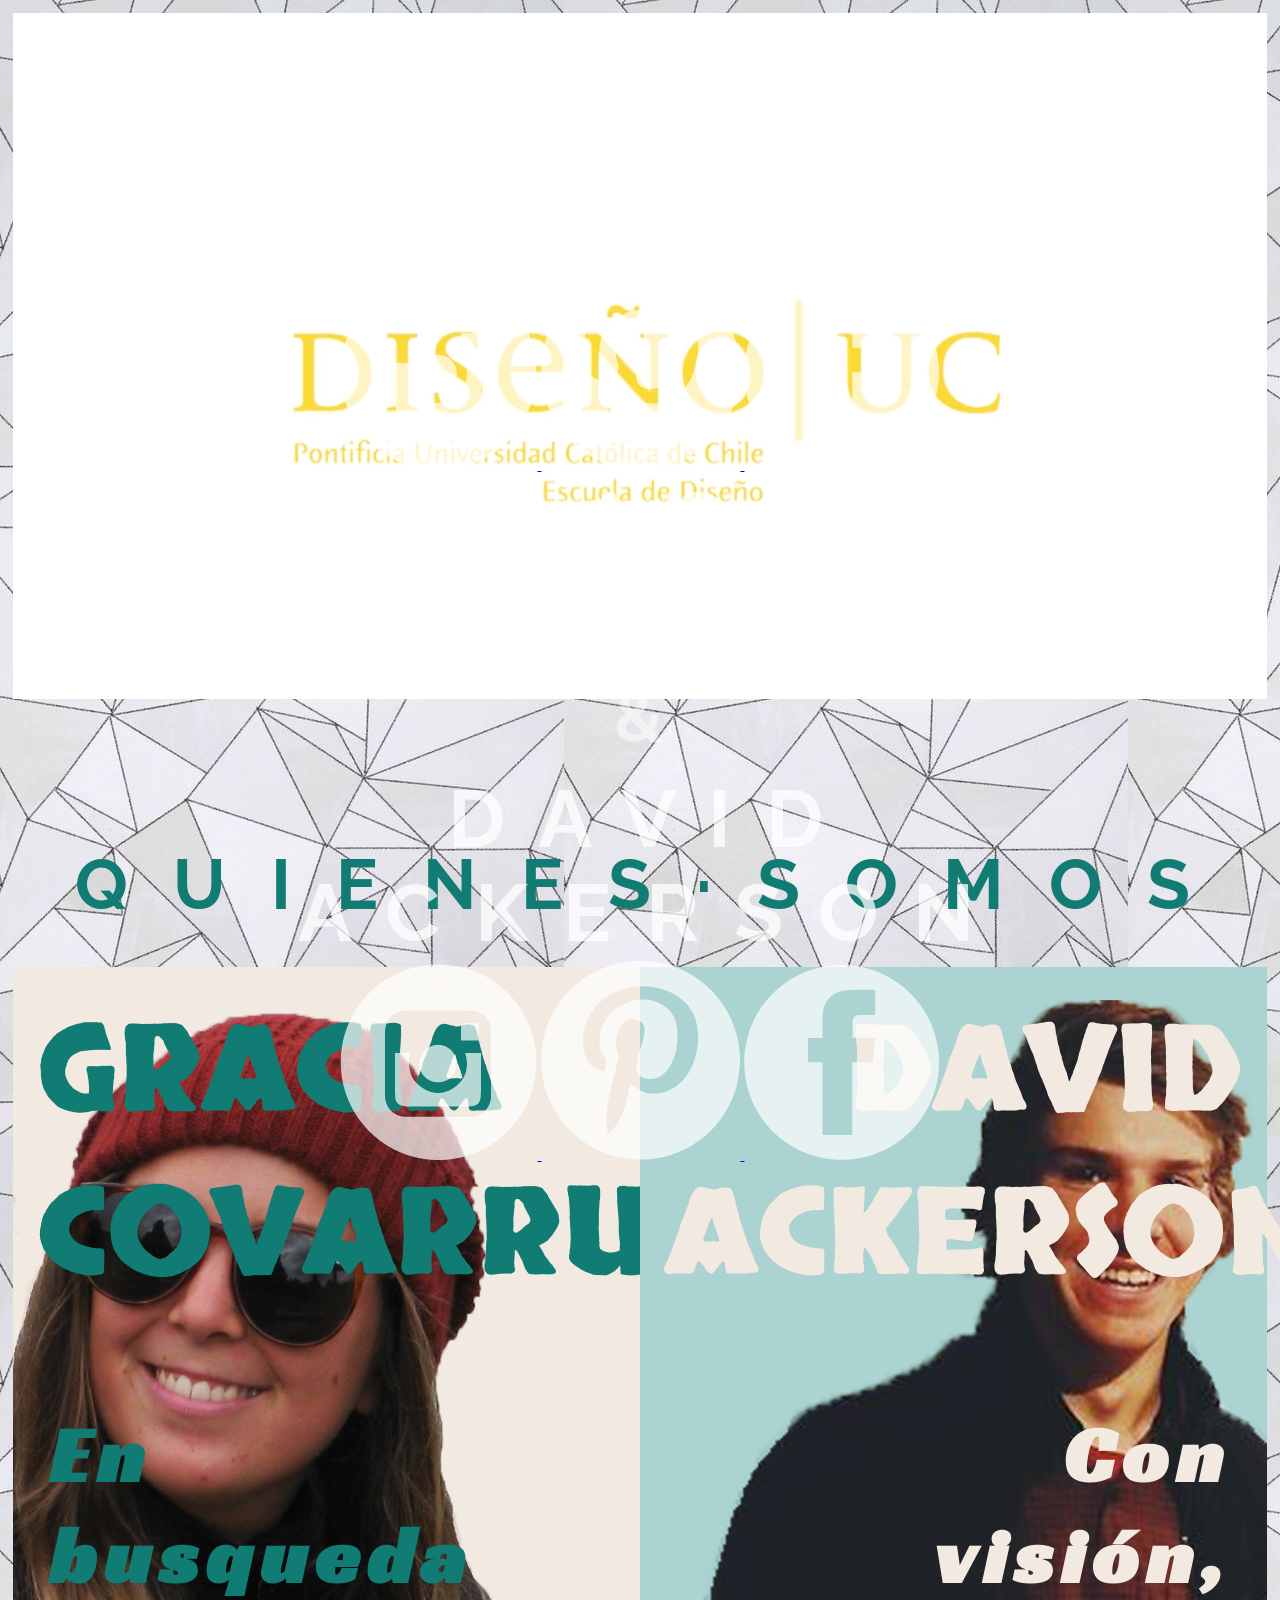
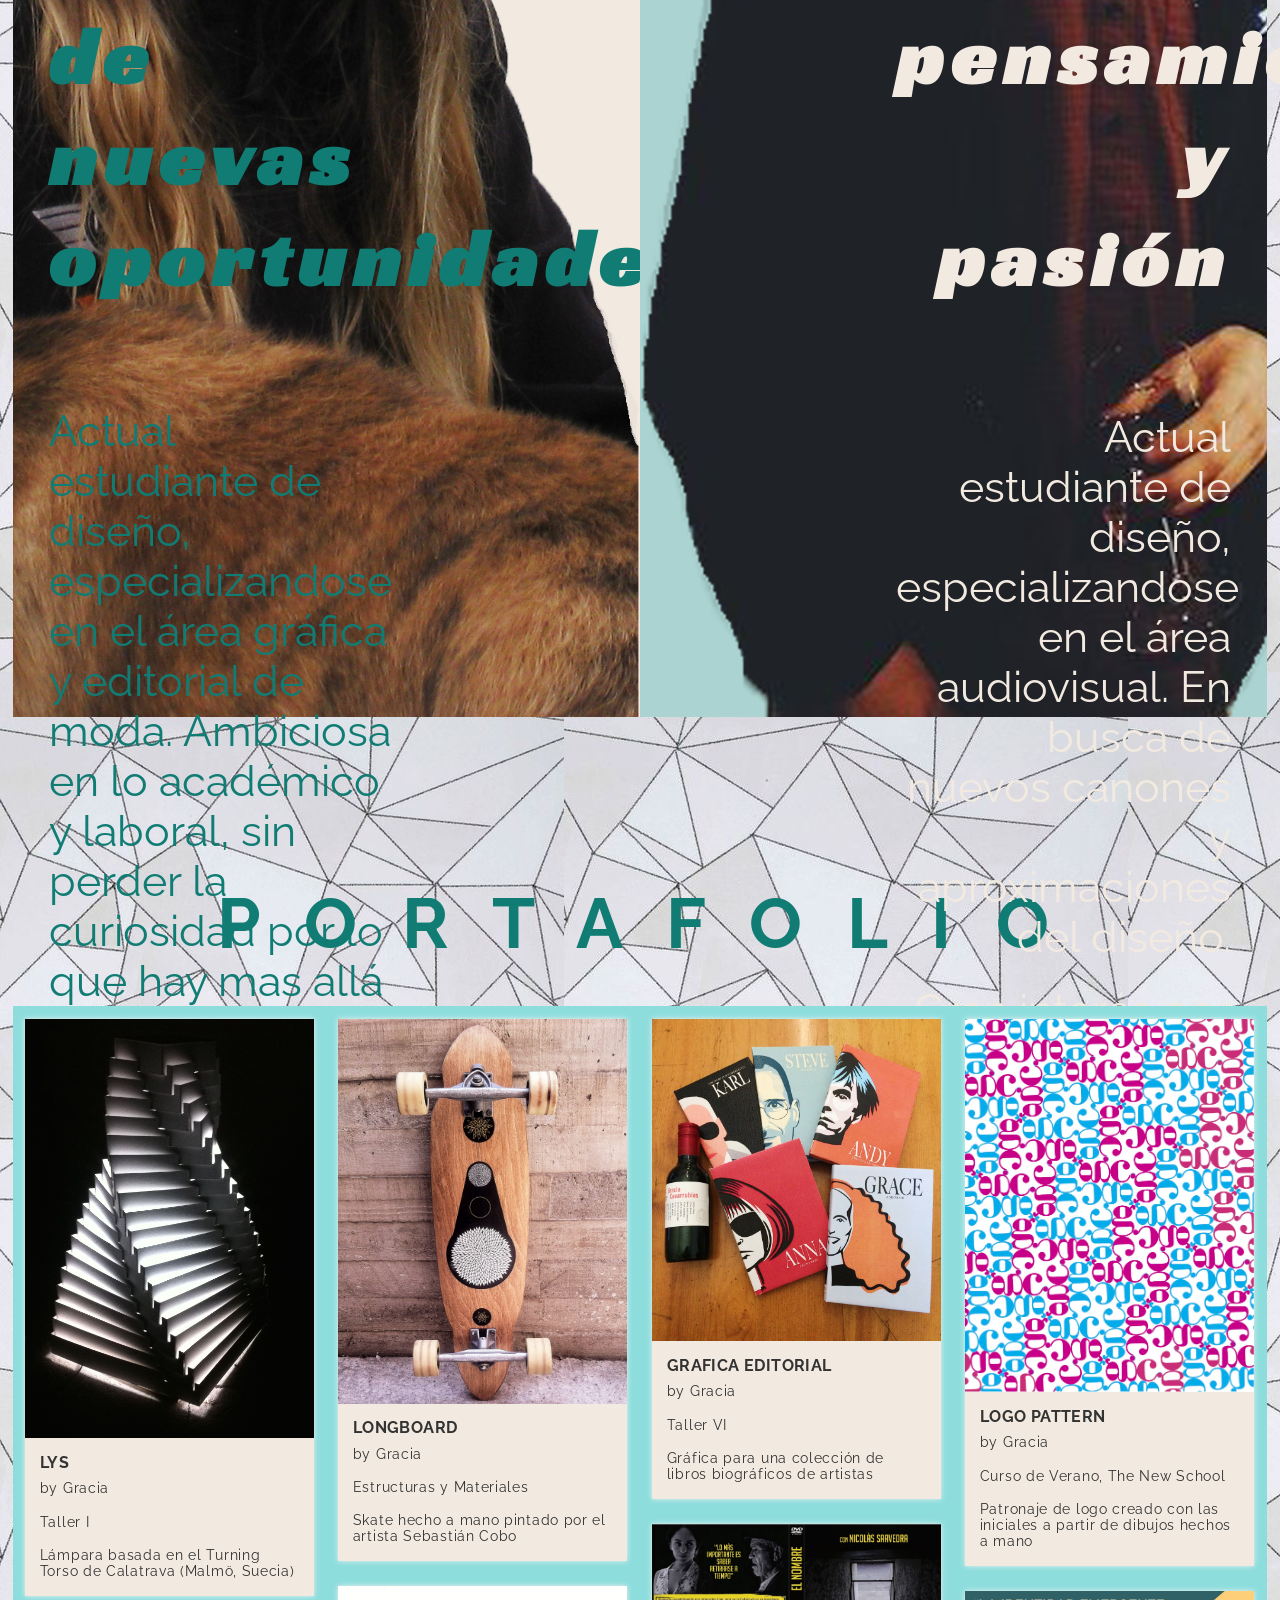
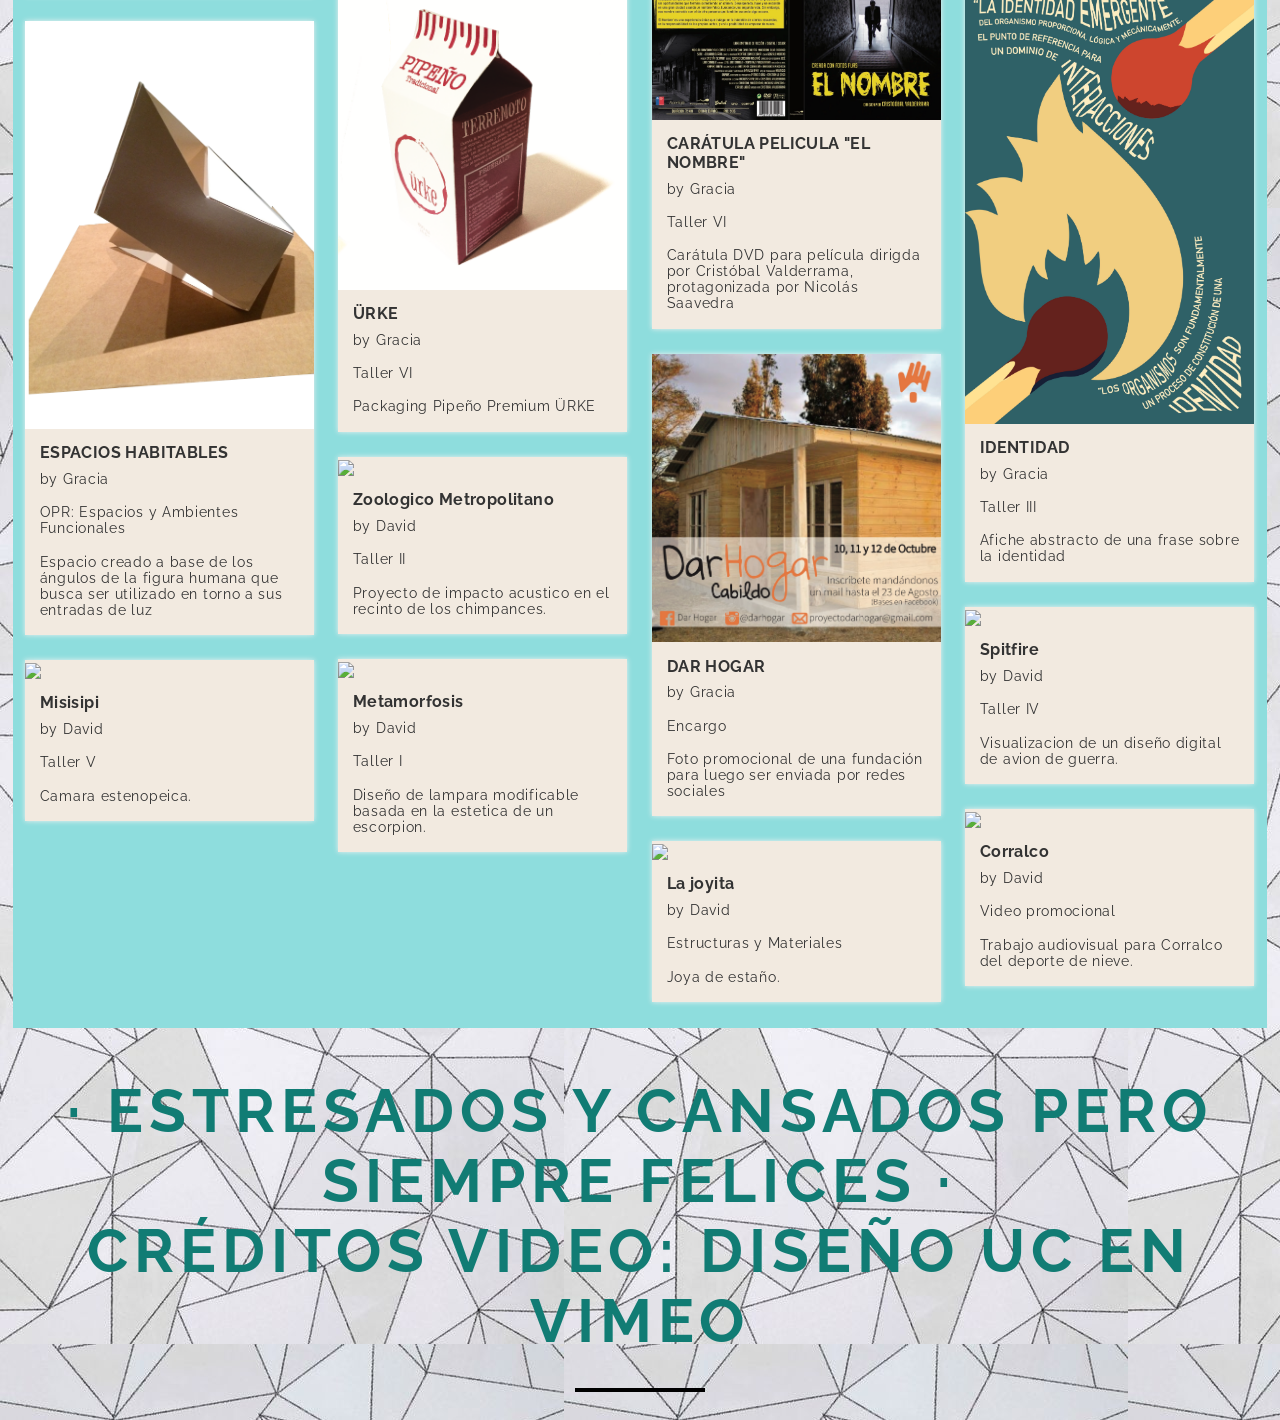
==== commit da393edd: "Update index.html" ====
--- a/index.html
+++ b/index.html
@@ -99,7 +99,7 @@
 	</div>
 	<div class="item">
 		<figure><img src="images/editorial.jpg"/></figure>
-	  	<h4>GRÁFICA EDITORIAL</h4>
+	  	<h4>GRAFICA EDITORIAL</h4>
 	  	<p>by Gracia</p>
 	  	<p>Taller VI </p>
 	  	<p>Gráfica para una colección de libros biográficos de artistas </p>
@@ -137,7 +137,7 @@
 	  	<h4>ESPACIOS HABITABLES</h4>
 	  	<p>by Gracia</p>
 	  	<p>OPR: Espacios y Ambientes Funcionales </p>
-	  	<p>Espacio creado a base de los ángulos de la figura humana que busca ser utilizado basandose en sus entradas de luz</p>
+	  	<p>Espacio creado a base de los ángulos de la figura humana que busca ser utilizado en torno a sus entradas de luz</p>
 	</div>
 	<div class="item">
 		<figure><img src="images/darhogar.jpg"/></figure>
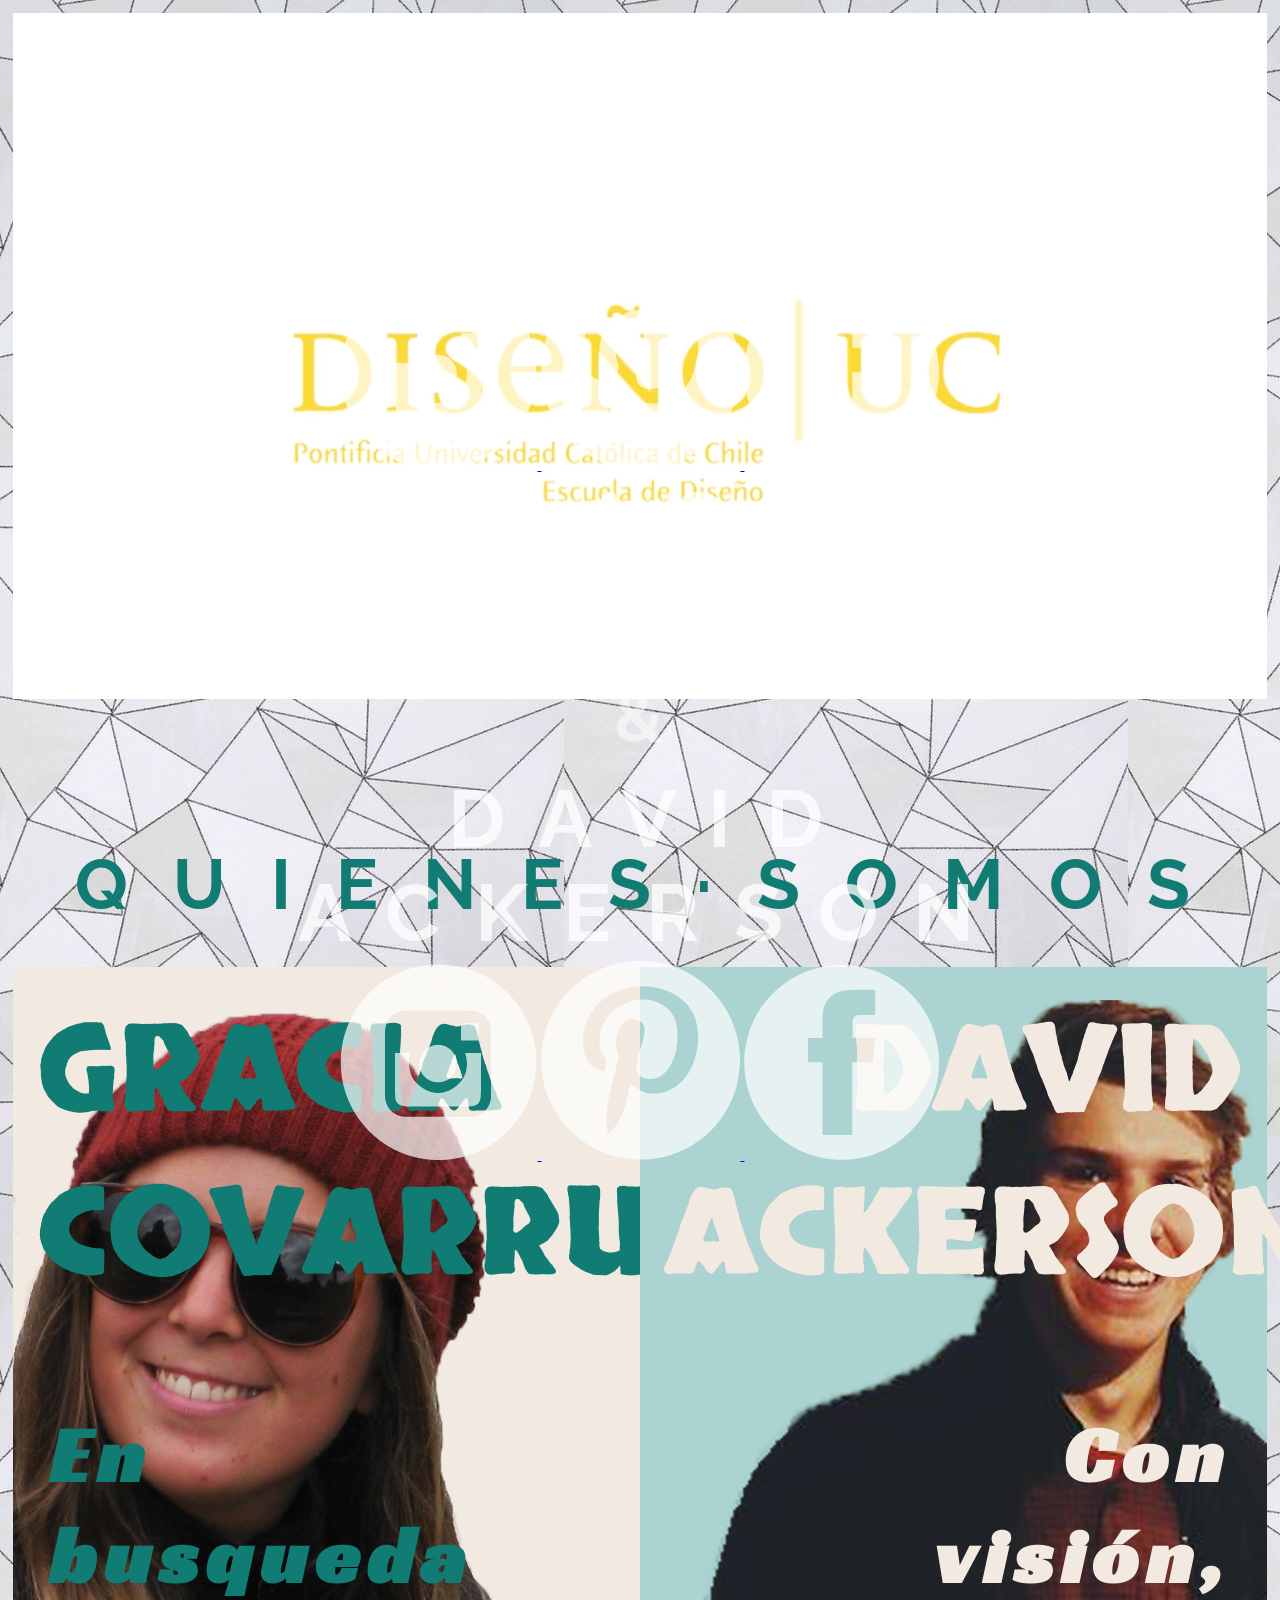
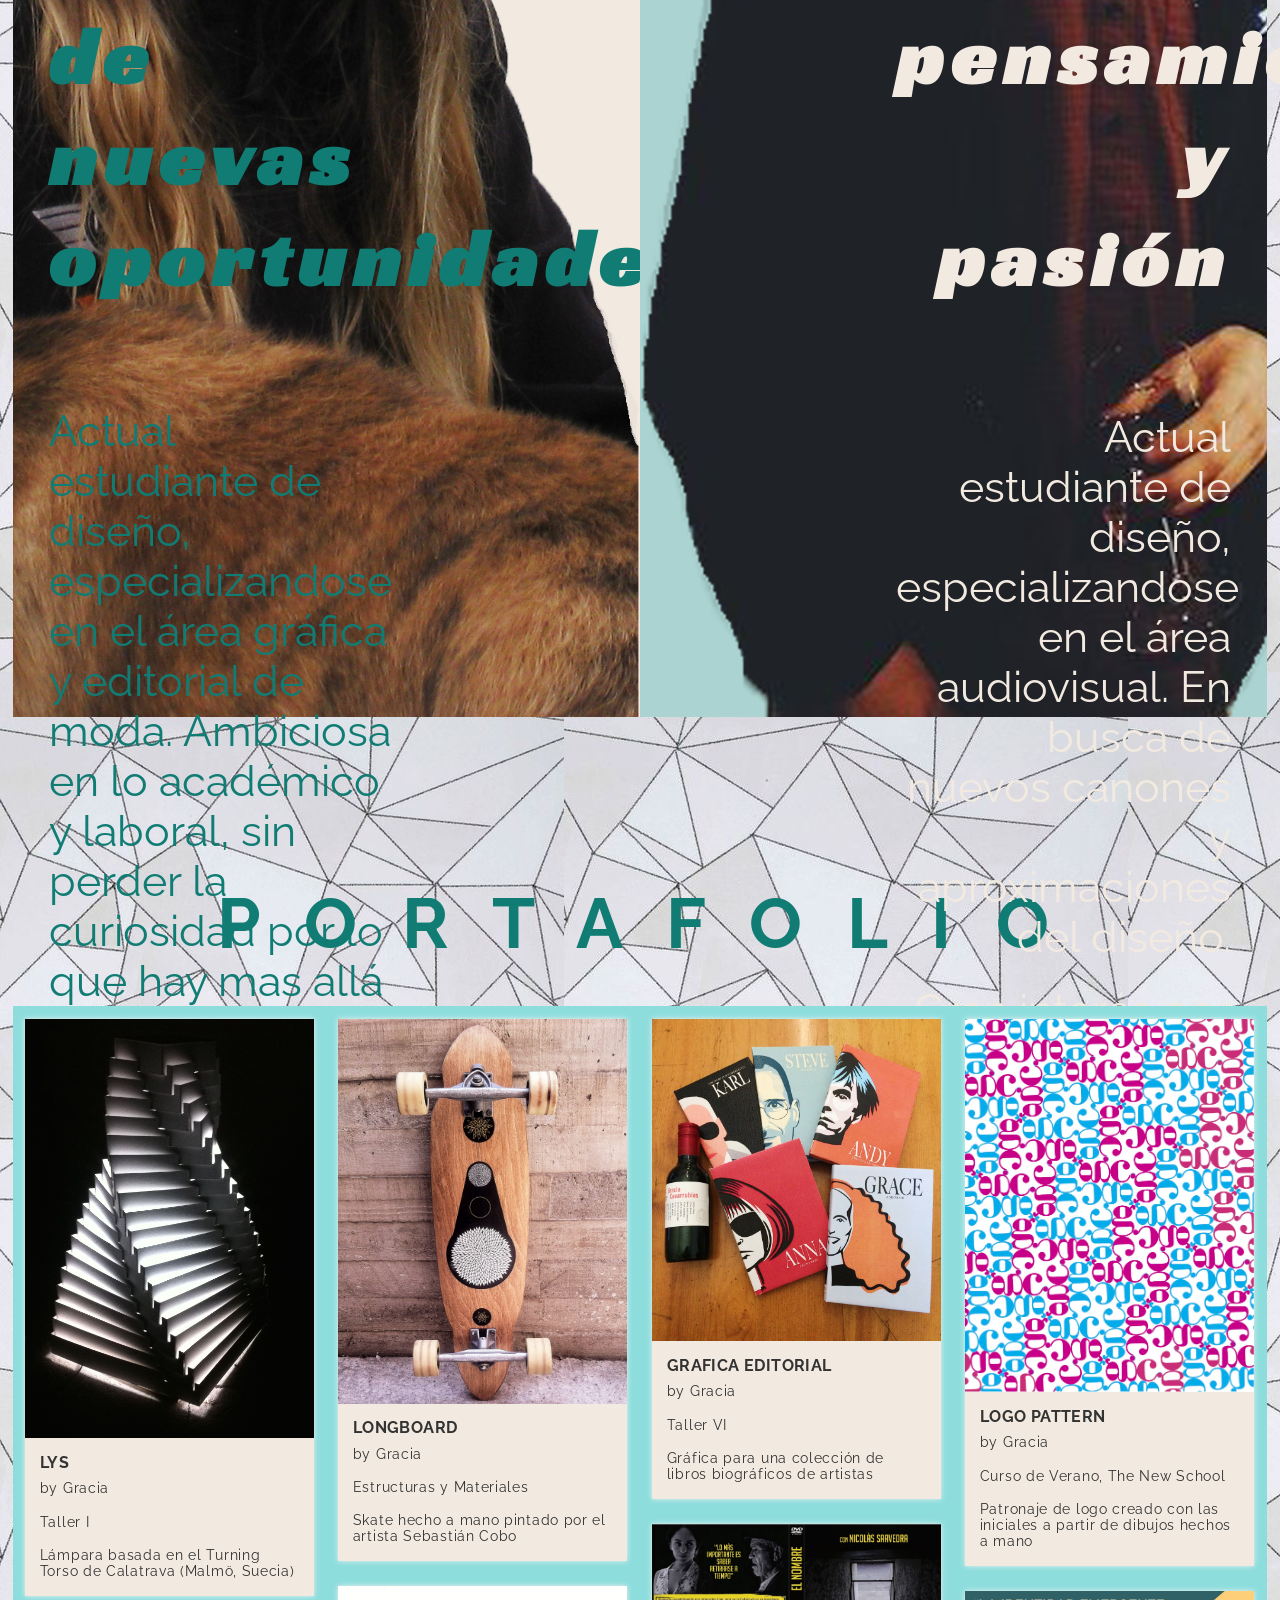
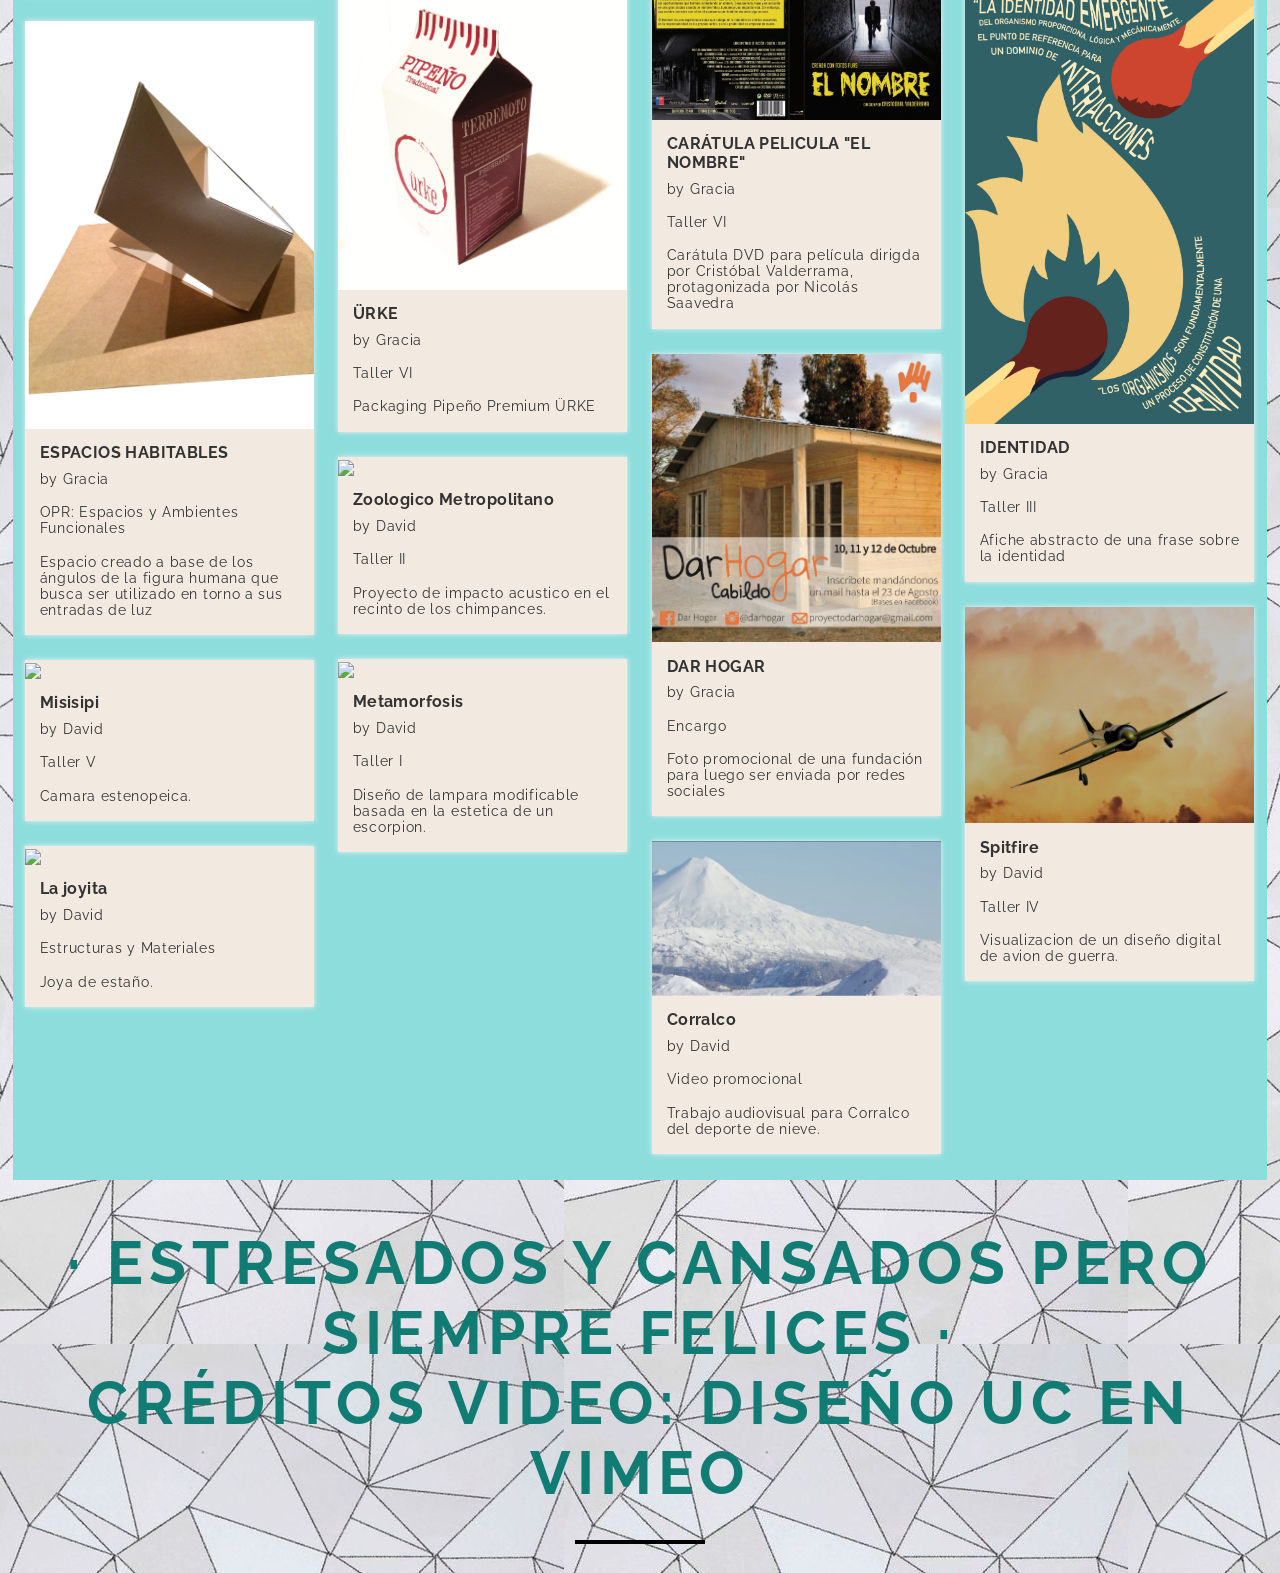
==== commit 7d49852f: "Update index.html" ====
--- a/index.html
+++ b/index.html
@@ -147,35 +147,35 @@
 	  	<p>Foto promocional de una fundación para luego ser enviada por redes sociales</p>
 	</div><!--/DE ACÁ PARA ABAJO CAMBIA EL NOMBRE DE LAS IMAGENES A LAS TUYAS, COPIA EL ESTILO DE DESCRIPCIÓN-->
 	<div class="item">
-		<figure><img src="/Users/david.ackerson/Downloads/ackerson-covarrubias-gh-pages/images/_MG_7210.jpg"/></figure>
+		<figure><img src="_MG_7210.jpg"/></figure>
 	  	<h4>Zoologico Metropolitano</h4>
 	  	<p>by David</p>
 	  	<p>Taller II </p>
 	  	<p>Proyecto de impacto acustico en el recinto de los chimpances.</p>
 	</div>
 	<div class="item">
-		<figure><img src="/Users/david.ackerson/Downloads/ackerson-covarrubias-gh-pages/images/render.jpg"/></figure>
+		<figure><img src="images/render.jpg"/></figure>
 	  	<h4>Spitfire</h4>
 	  	<p>by David</p>
 	  	<p>Taller IV </p>
 	  	<p>Visualizacion de un diseño digital de avion de guerra. </p>
 	</div>
 	<div class="item">
-		<figure><img src="/Users/david.ackerson/Downloads/ackerson-covarrubias-gh-pages/images/IMG_5079.JPG"/></figure>
+		<figure><img src="IMG_5079.JPG"/></figure>
 	  	<h4>Metamorfosis</h4>
 	  	<p>by David</p>
 	  	<p>Taller I </p>
 	  	<p>Diseño de lampara modificable basada en la estetica de un escorpion.</p>
 	</div>
 	<div class="item">
-		<figure><img src="/Users/david.ackerson/Downloads/ackerson-covarrubias-gh-pages/images/negativo1025 copia.jpg"/></figure>
+		<figure><img src="negativo1025 copia.jpg"/></figure>
 	  	<h4>Misisipi</h4>
 	  	<p>by David</p>
 	  	<p>Taller V </p>
 	  	<p>Camara estenopeica. </p>
 	</div>
 	<div class="item">
-		<figure><img src="/Users/david.ackerson/Downloads/ackerson-covarrubias-gh-pages/images/foto.jpg"/></figure>
+		<figure><img src="images/foto.jpg"/></figure>
 	  	<h4>Corralco</h4>
 	  	<p>by David</p>
 	  	<p>Video promocional </p>
@@ -183,7 +183,7 @@
 	</div>
 
 	<div class="item">
-		<figure><img src="/Users/david.ackerson/Downloads/ackerson-covarrubias-gh-pages/images/IMG-20150908-WA0010.jpg"/></figure>
+		<figure><img src="IMG-20150908-WA0010.jpg"/></figure>
 	  	<h4>La joyita</h4>
 	  	<p> by David </p>
 	  	<p>Estructuras y Materiales</p>
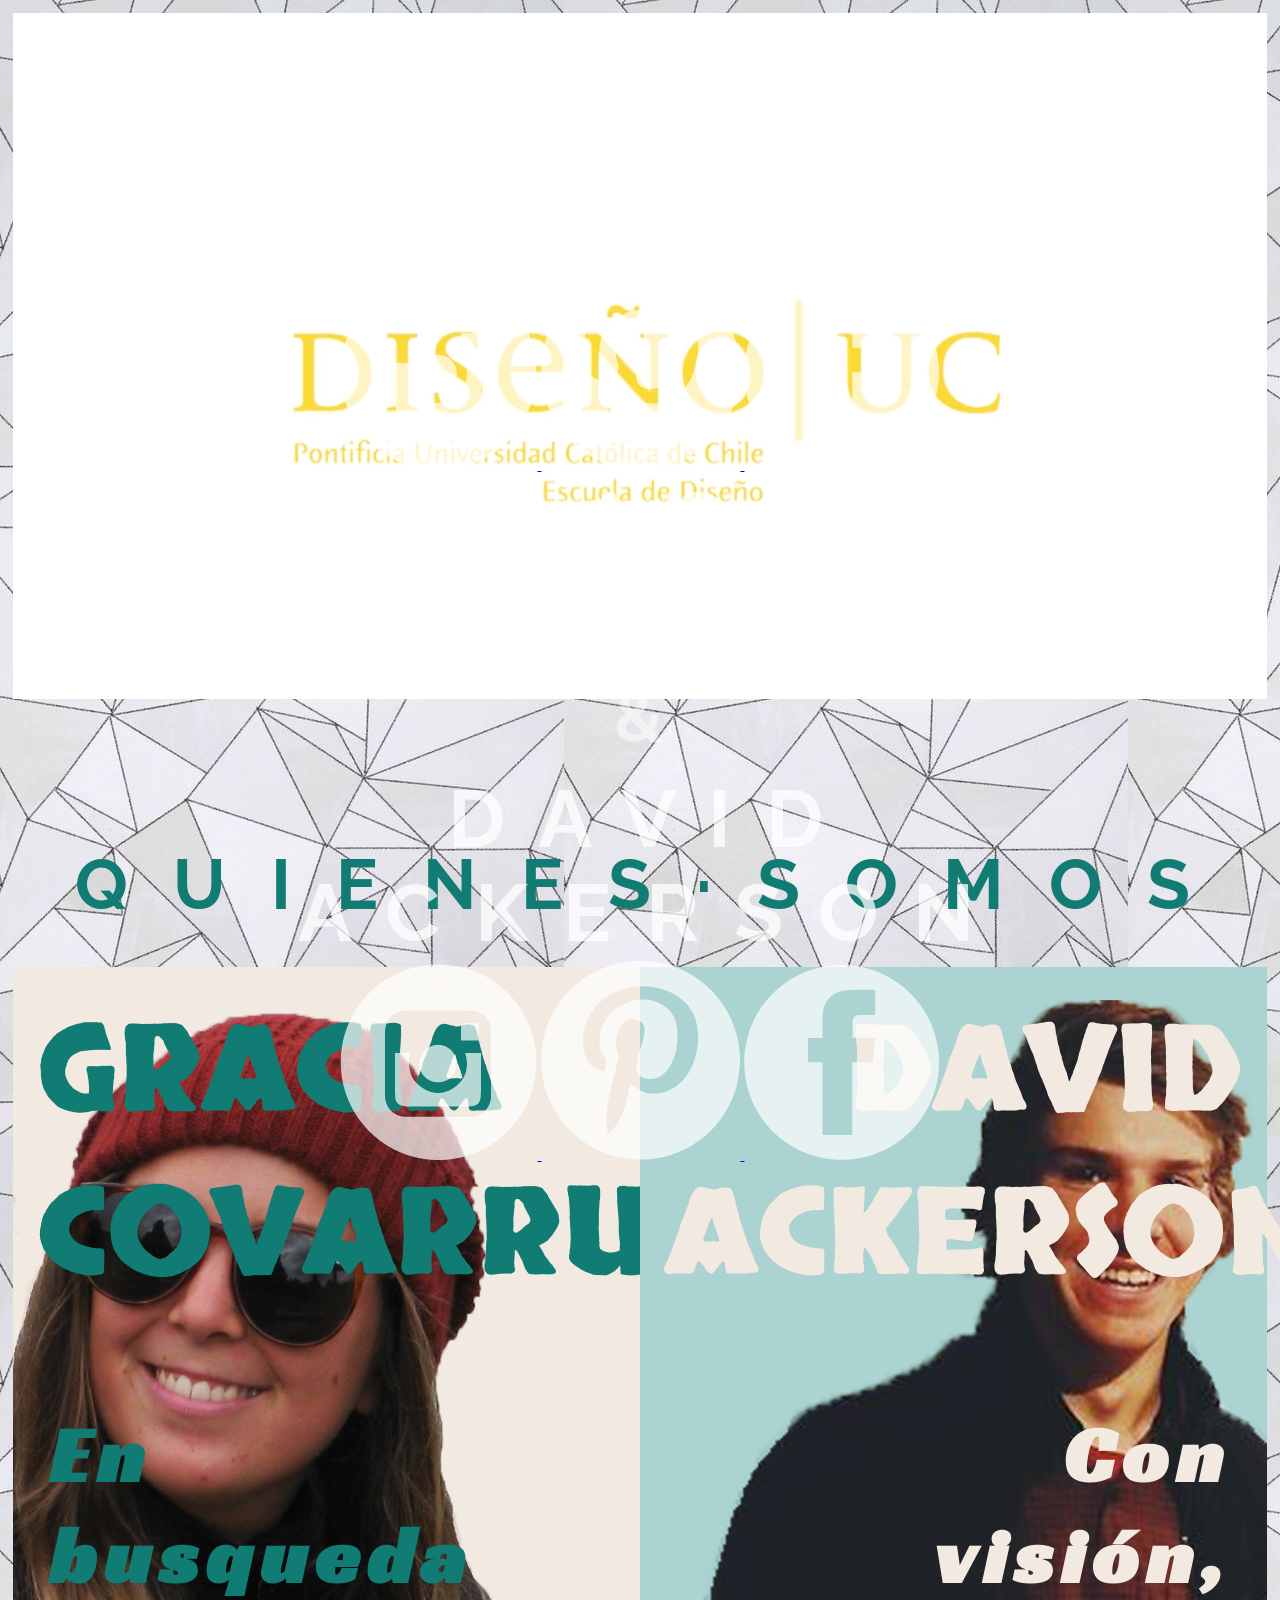
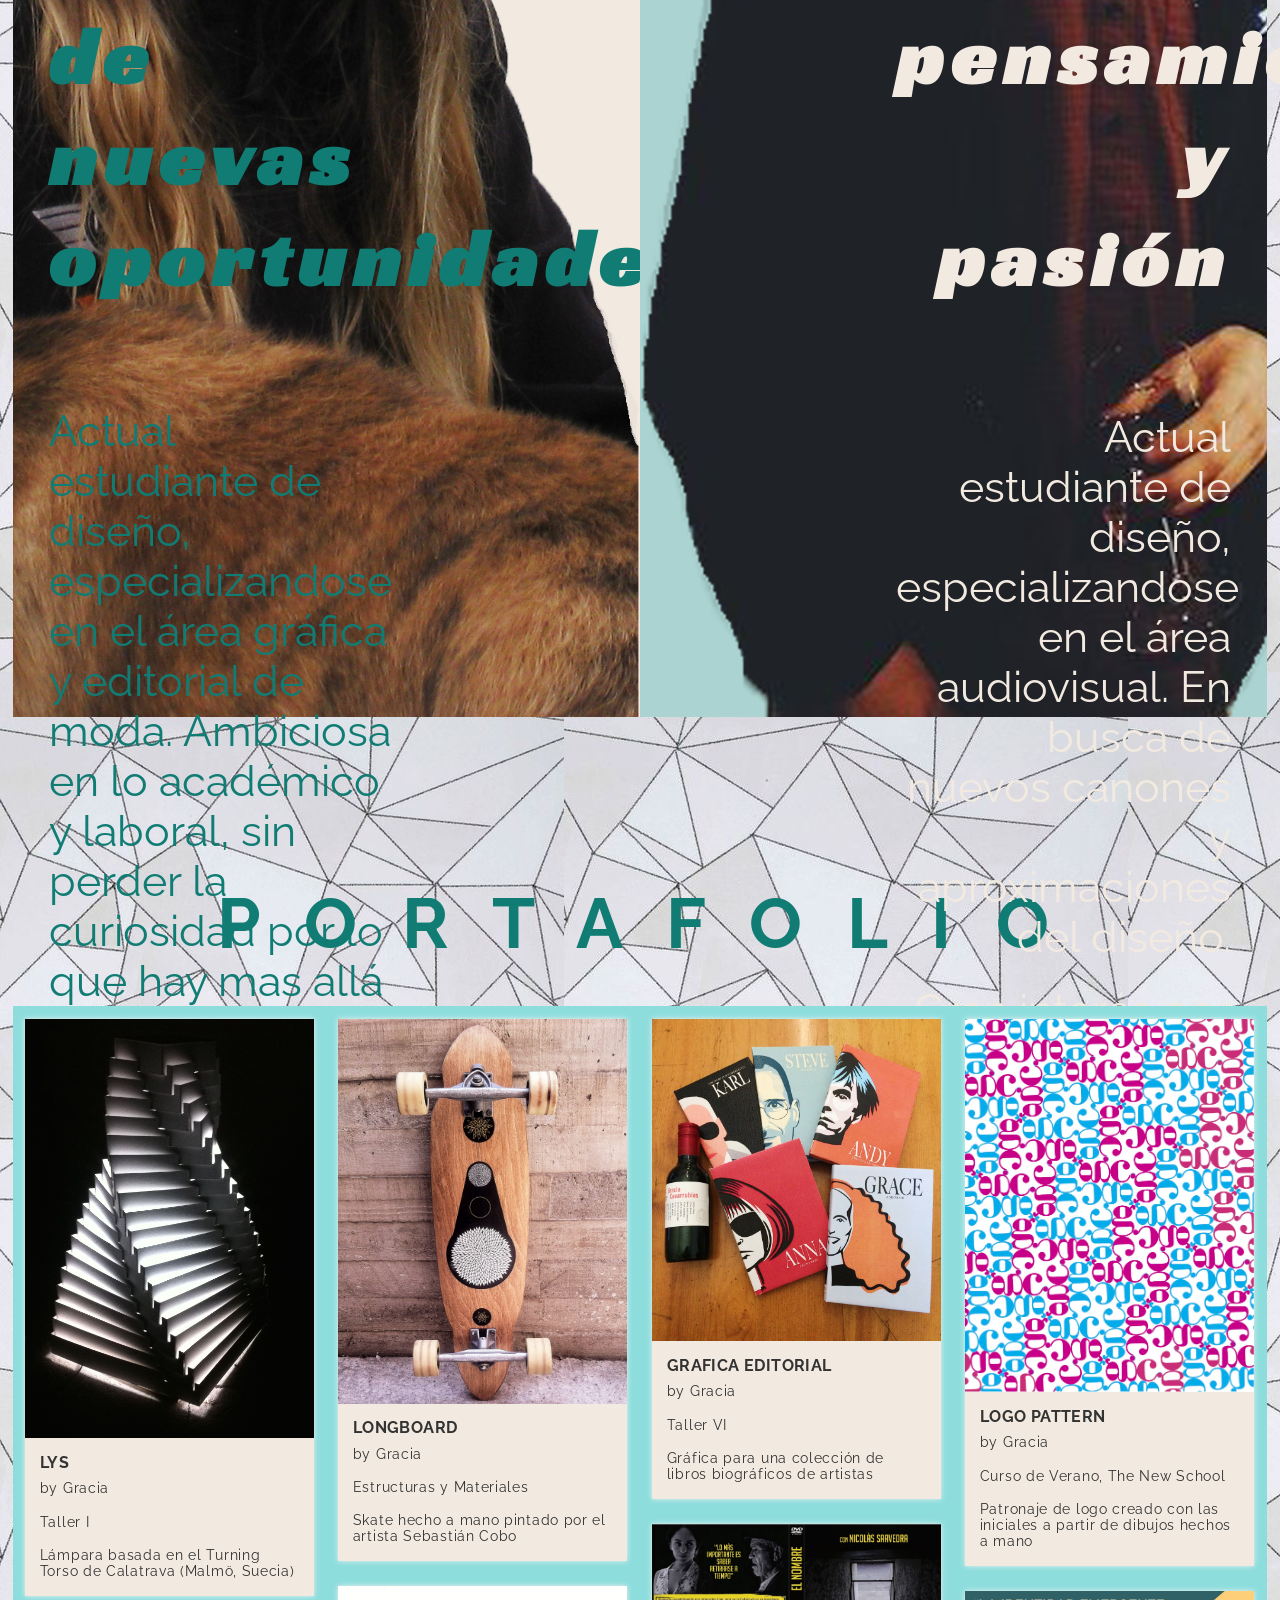
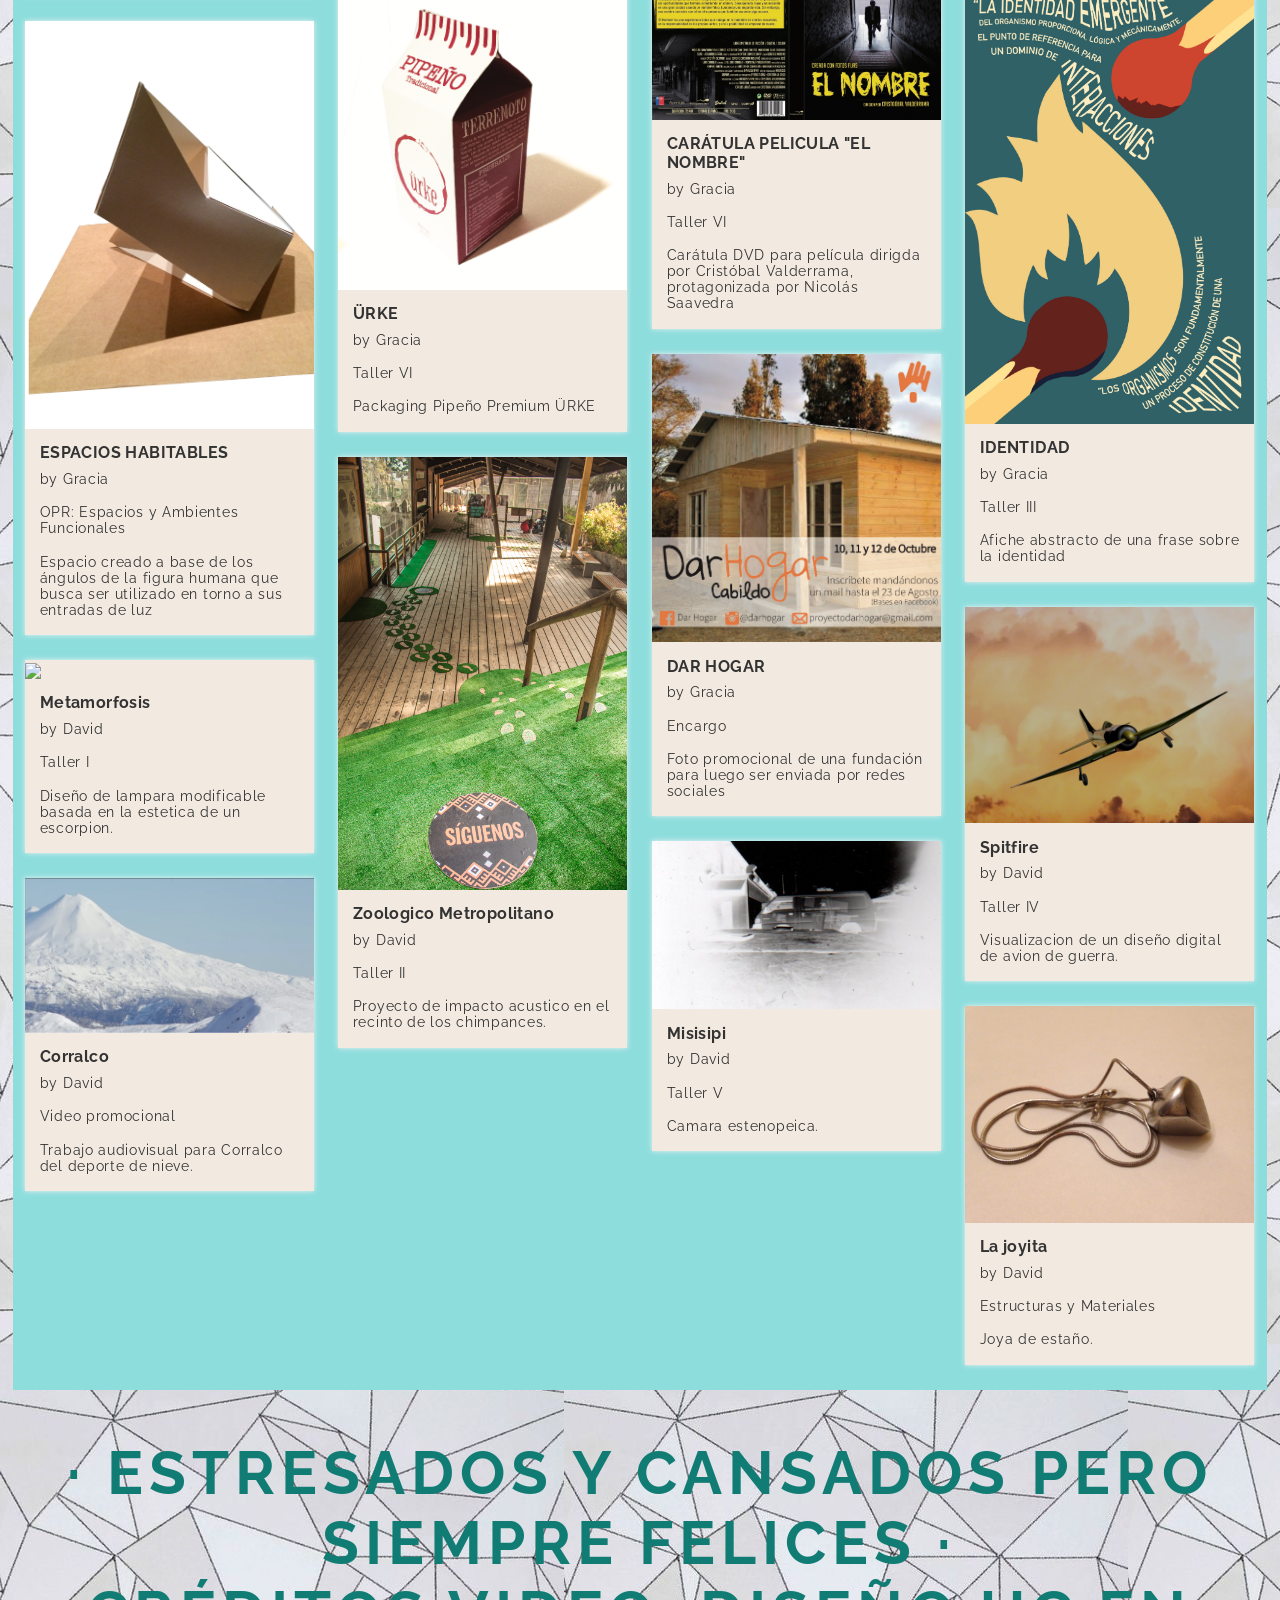
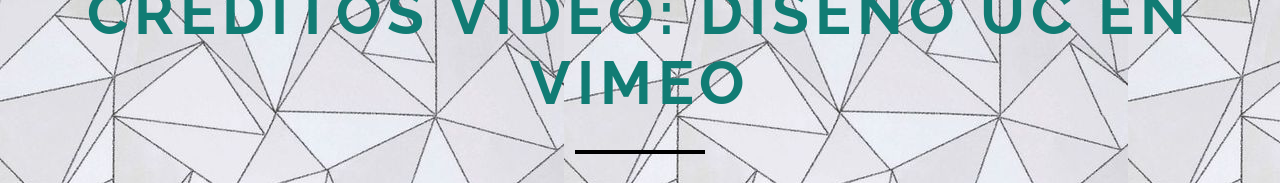
==== commit c7e9e7d0: "Update index.html" ====
--- a/index.html
+++ b/index.html
@@ -147,7 +147,7 @@
 	  	<p>Foto promocional de una fundación para luego ser enviada por redes sociales</p>
 	</div><!--/DE ACÁ PARA ABAJO CAMBIA EL NOMBRE DE LAS IMAGENES A LAS TUYAS, COPIA EL ESTILO DE DESCRIPCIÓN-->
 	<div class="item">
-		<figure><img src="_MG_7210.jpg"/></figure>
+		<figure><img src="images/zoo.jpg"/></figure>
 	  	<h4>Zoologico Metropolitano</h4>
 	  	<p>by David</p>
 	  	<p>Taller II </p>
@@ -161,14 +161,14 @@
 	  	<p>Visualizacion de un diseño digital de avion de guerra. </p>
 	</div>
 	<div class="item">
-		<figure><img src="IMG_5079.JPG"/></figure>
+		<figure><img src="images/lamp.jpg"/></figure>
 	  	<h4>Metamorfosis</h4>
 	  	<p>by David</p>
 	  	<p>Taller I </p>
 	  	<p>Diseño de lampara modificable basada en la estetica de un escorpion.</p>
 	</div>
 	<div class="item">
-		<figure><img src="negativo1025 copia.jpg"/></figure>
+		<figure><img src="images/negativo.jpg"/></figure>
 	  	<h4>Misisipi</h4>
 	  	<p>by David</p>
 	  	<p>Taller V </p>
@@ -183,7 +183,7 @@
 	</div>
 
 	<div class="item">
-		<figure><img src="IMG-20150908-WA0010.jpg"/></figure>
+		<figure><img src="images/joya.jpg"/></figure>
 	  	<h4>La joyita</h4>
 	  	<p> by David </p>
 	  	<p>Estructuras y Materiales</p>
